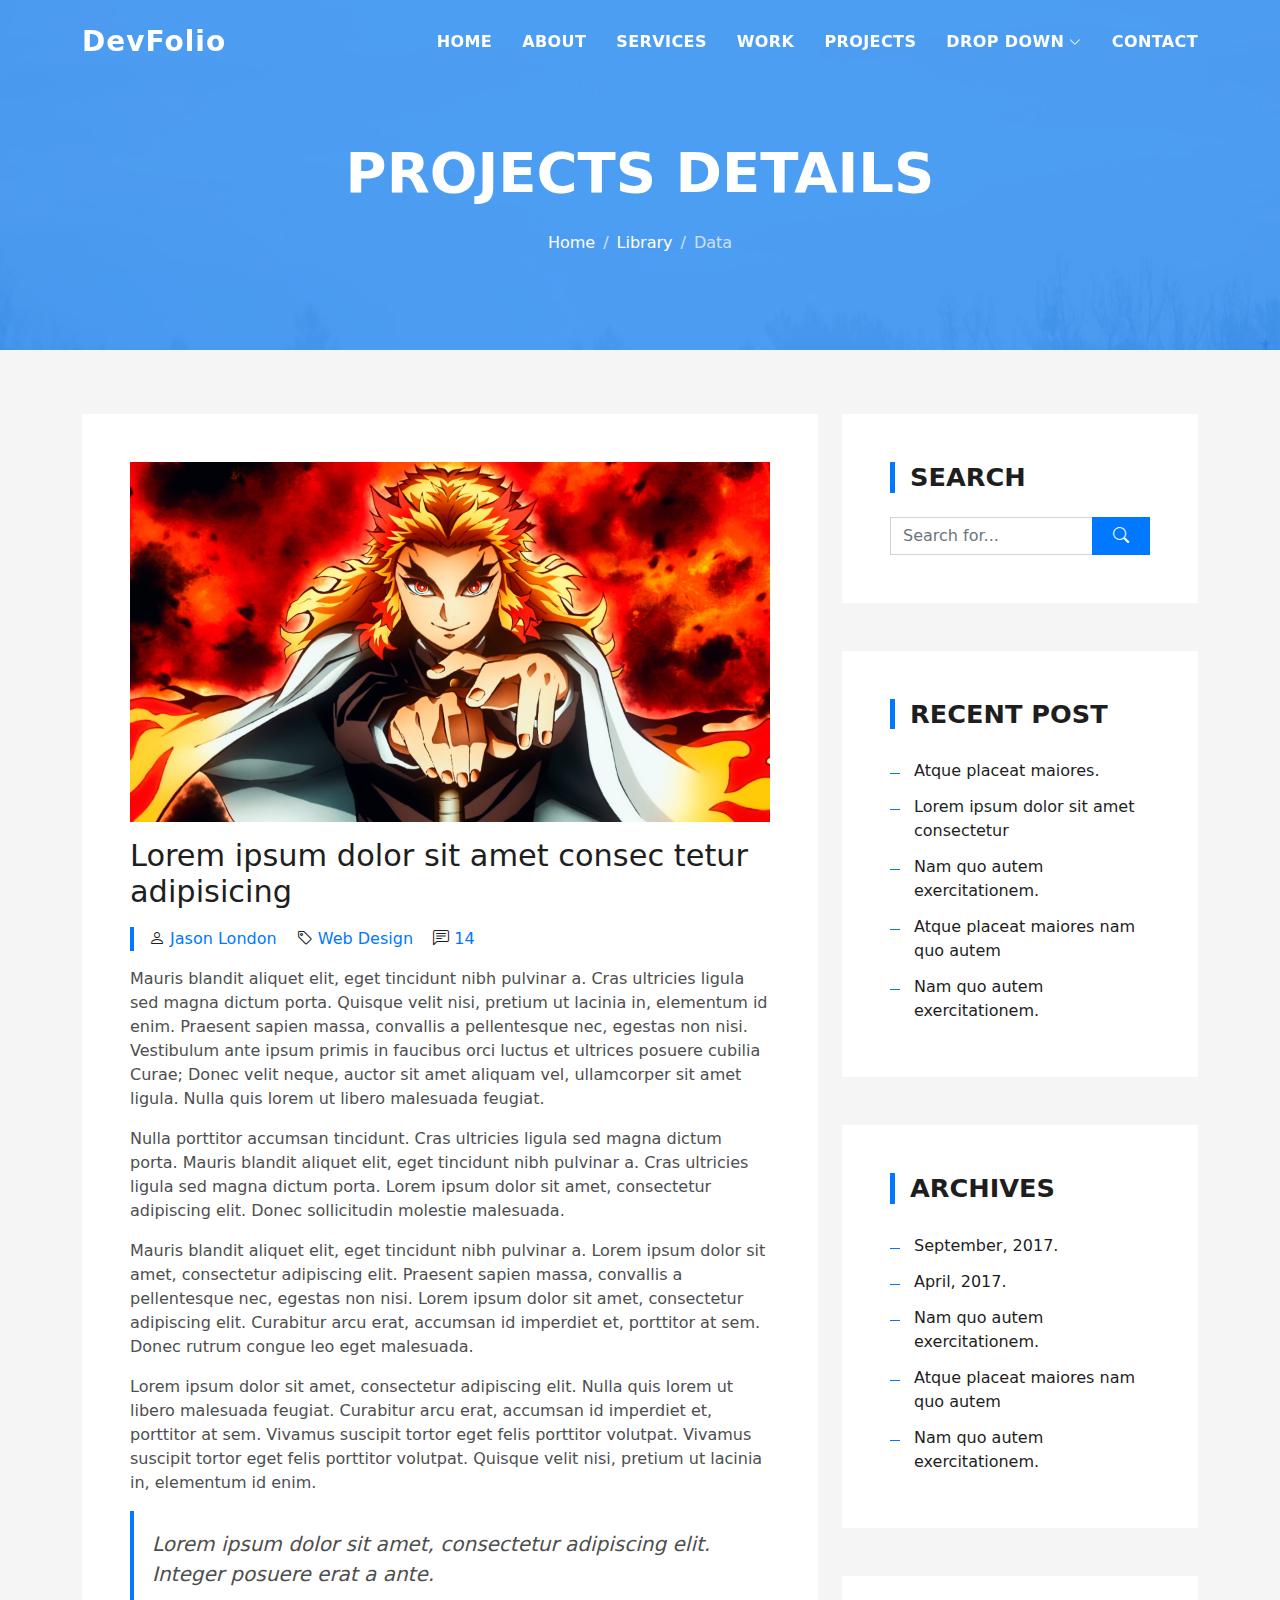
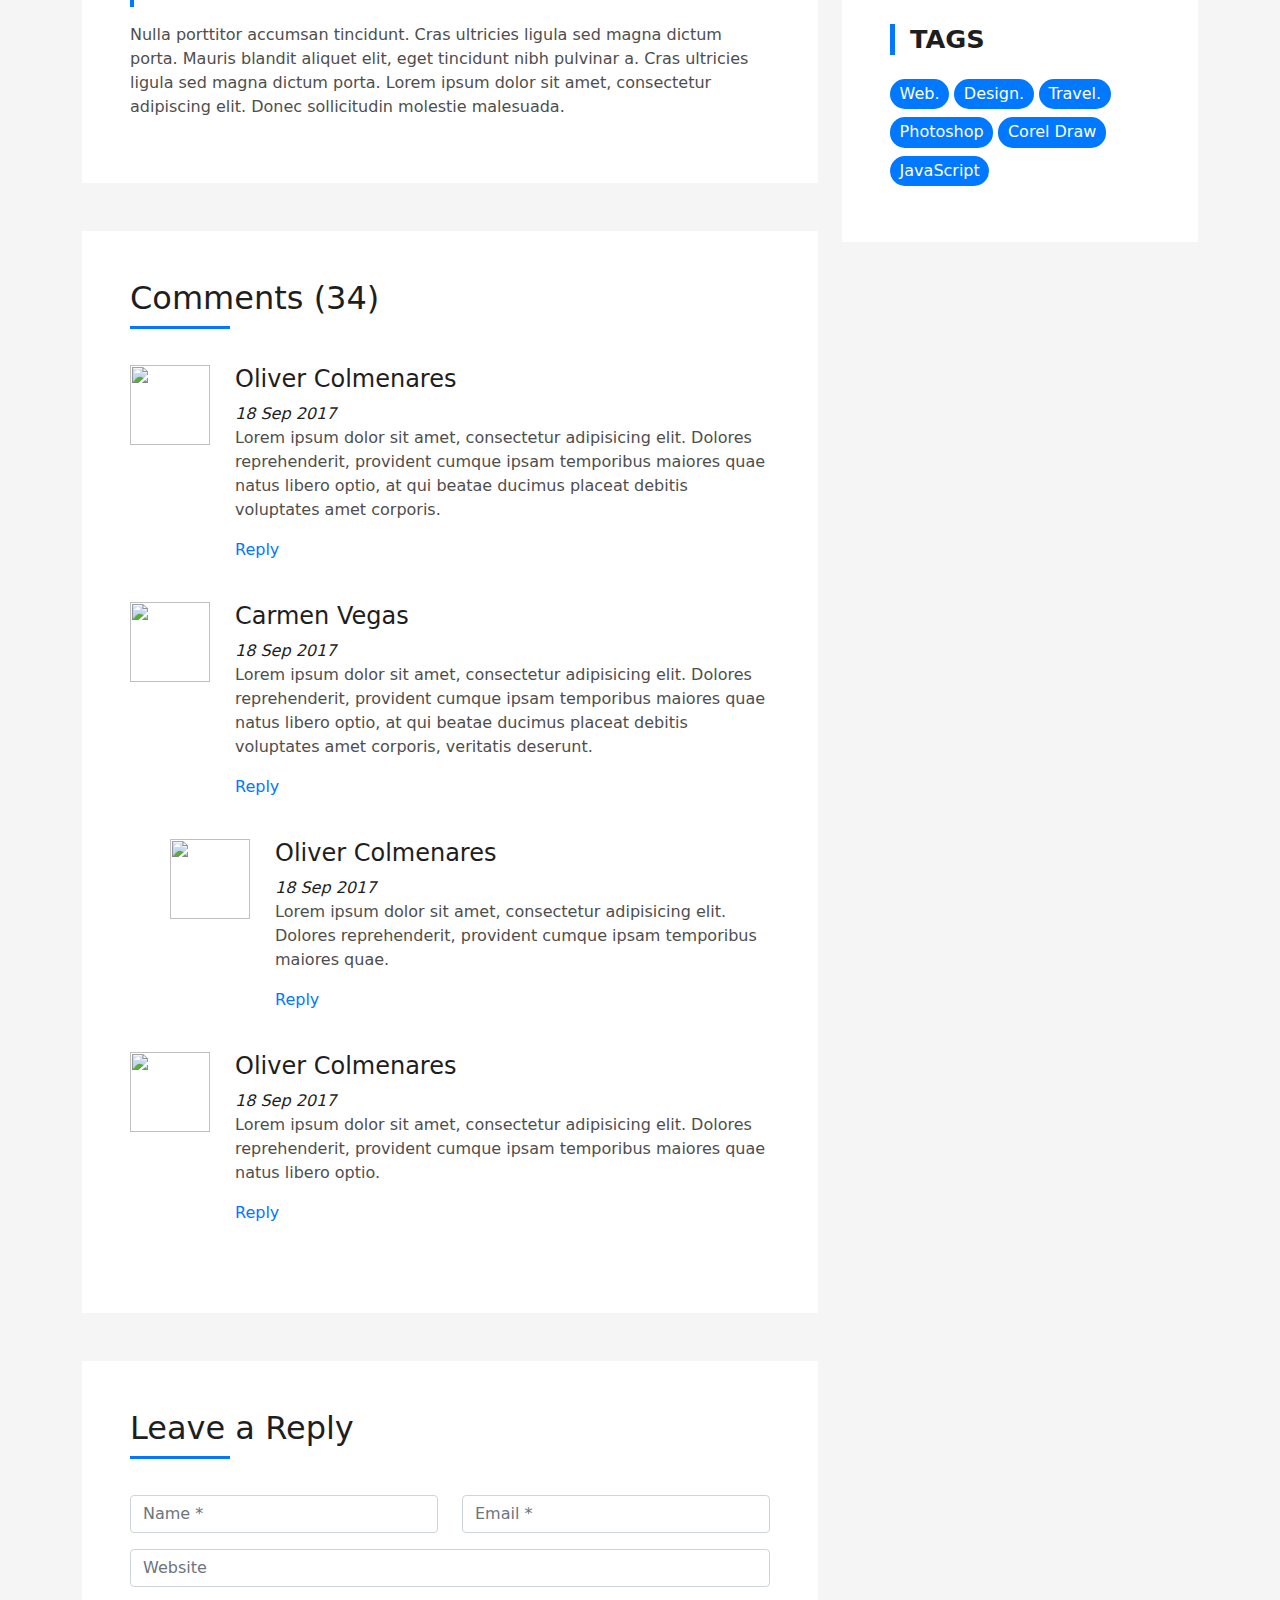
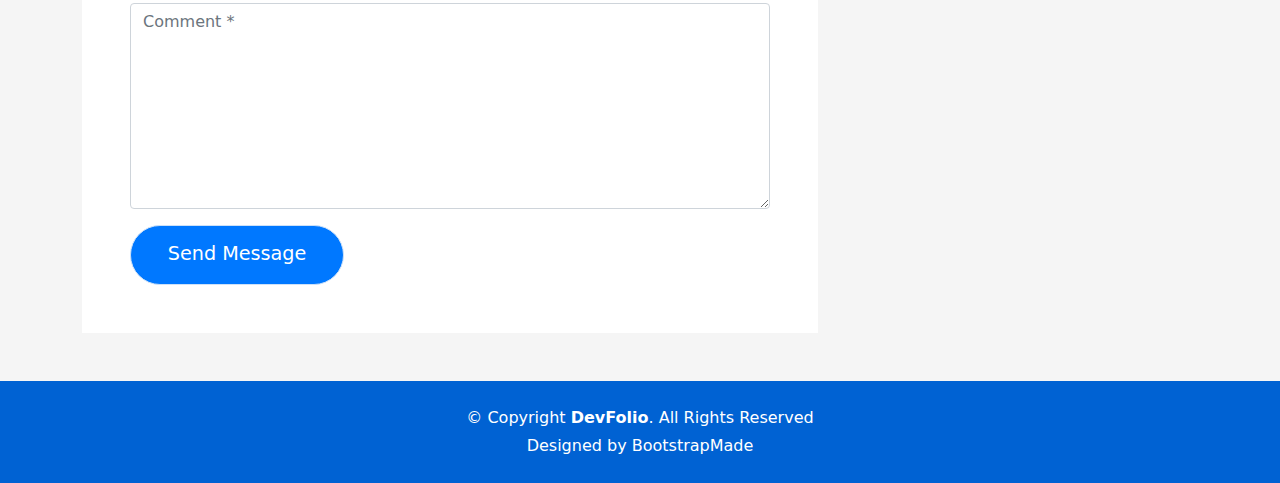
==== blog-single.html @ 554c80d3 "first commit" ====
<!DOCTYPE html>
<html lang="en">

<head>
  <meta charset="utf-8">
  <meta content="width=device-width, initial-scale=1.0" name="viewport">

  <title> Single Project</title>
  <meta content="project details" name="description">
  <meta content="" name="keywords">

  <!-- Favicons -->
  <link href="assets/img/favicon.png" rel="icon">
  <link href="assets/img/apple-touch-icon.png" rel="apple-touch-icon">

  <!-- Vendor CSS Files -->
  <link href="assets/vendor/bootstrap/css/bootstrap.min.css" rel="stylesheet">
  <link href="assets/vendor/bootstrap-icons/bootstrap-icons.css" rel="stylesheet">
  <link href="assets/vendor/glightbox/css/glightbox.min.css" rel="stylesheet">
  <link href="assets/vendor/swiper/swiper-bundle.min.css" rel="stylesheet">

  <!-- Template Main CSS File -->
  <link href="assets/css/style.css" rel="stylesheet">

  <!-- =======================================================
  * Template Name: DevFolio - v4.7.1
  * Template URL: https://bootstrapmade.com/devfolio-bootstrap-portfolio-html-template/
  * Author: BootstrapMade.com
  * License: https://bootstrapmade.com/license/
  ======================================================== -->
</head>

<body>

  <!-- ======= Header ======= -->
  <header id="header" class="fixed-top">
    <div class="container d-flex align-items-center justify-content-between">

      <h1 class="logo"><a href="index.html">DevFolio</a></h1>
      <!-- Uncomment below if you prefer to use an image logo -->
      <!-- <a href="index.html" class="logo"><img src="assets/img/logo.png" alt="" class="img-fluid"></a>-->

      <nav id="navbar" class="navbar">
        <ul>
          <li><a class="nav-link scrollto " href="#hero">Home</a></li>
          <li><a class="nav-link scrollto" href="#about">About</a></li>
          <li><a class="nav-link scrollto" href="#services">Services</a></li>
          <li><a class="nav-link scrollto " href="#work">Work</a></li>
          <li><a class="nav-link scrollto " href="#blog">Projects</a></li>
          <li class="dropdown"><a href="#"><span>Drop Down</span> <i class="bi bi-chevron-down"></i></a>
            <ul>
              <li><a href="#">Drop Down 1</a></li>
              <li class="dropdown"><a href="#"><span>Deep Drop Down</span> <i class="bi bi-chevron-right"></i></a>
                <ul>
                  <li><a href="#">Deep Drop Down 1</a></li>
                  <li><a href="#">Deep Drop Down 2</a></li>
                  <li><a href="#">Deep Drop Down 3</a></li>
                  <li><a href="#">Deep Drop Down 4</a></li>
                  <li><a href="#">Deep Drop Down 5</a></li>
                </ul>
              </li>
              <li><a href="#">Drop Down 2</a></li>
              <li><a href="#">Drop Down 3</a></li>
              <li><a href="#">Drop Down 4</a></li>
            </ul>
          </li>
          <li><a class="nav-link scrollto" href="#contact">Contact</a></li>
        </ul>
        <i class="bi bi-list mobile-nav-toggle"></i>
      </nav><!-- .navbar -->

    </div>
  </header><!-- End Header -->

  <div class="hero hero-single route bg-image" style="background-image: url(assets/img/overlay-bg.jpg)">
    <div class="overlay-mf"></div>
    <div class="hero-content display-table">
      <div class="table-cell">
        <div class="container">
          <h2 class="hero-title mb-4">Projects Details</h2>
          <ol class="breadcrumb d-flex justify-content-center">
            <li class="breadcrumb-item">
              <a href="#">Home</a>
            </li>
            <li class="breadcrumb-item">
              <a href="#">Library</a>
            </li>
            <li class="breadcrumb-item active">Data</li>
          </ol>
        </div>
      </div>
    </div>
  </div>

  <main id="main">

    <!-- ======= Blog Single Section ======= -->
    <section class="blog-wrapper sect-pt4" id="blog">
      <div class="container">
        <div class="row">
          <div class="col-md-8">
            <div class="post-box">
              <div class="post-thumb">
                <img src="assets/img/post-1.jpg" class="img-fluid" alt="">
              </div>
              <div class="post-meta">
                <h1 class="article-title">Lorem ipsum dolor sit amet consec tetur adipisicing</h1>
                <ul>
                  <li>
                    <span class="bi bi-person"></span>
                    <a href="#">Jason London</a>
                  </li>
                  <li>
                    <span class="bi bi-tag"></span>
                    <a href="#">Web Design</a>
                  </li>
                  <li>
                    <span class="bi bi-chat-left-text"></span>
                    <a href="#">14</a>
                  </li>
                </ul>
              </div>
              <div class="article-content">
                <p>
                  Mauris blandit aliquet elit, eget tincidunt nibh pulvinar a. Cras ultricies ligula sed magna dictum
                  porta. Quisque velit
                  nisi, pretium ut lacinia in, elementum id enim. Praesent sapien massa, convallis a pellentesque
                  nec, egestas non nisi. Vestibulum ante ipsum primis in faucibus orci luctus et ultrices posuere
                  cubilia Curae; Donec velit neque, auctor sit amet aliquam vel, ullamcorper sit amet ligula.
                  Nulla quis lorem ut libero malesuada feugiat.
                </p>
                <p>
                  Nulla porttitor accumsan tincidunt. Cras ultricies ligula sed magna dictum porta. Mauris blandit
                  aliquet elit, eget tincidunt
                  nibh pulvinar a. Cras ultricies ligula sed magna dictum porta. Lorem ipsum dolor sit amet,
                  consectetur adipiscing elit. Donec sollicitudin molestie malesuada.
                </p>
                <p>
                  Mauris blandit aliquet elit, eget tincidunt nibh pulvinar a. Lorem ipsum dolor sit amet, consectetur
                  adipiscing elit. Praesent
                  sapien massa, convallis a pellentesque nec, egestas non nisi. Lorem ipsum dolor sit amet,
                  consectetur adipiscing elit. Curabitur arcu erat, accumsan id imperdiet et, porttitor at
                  sem. Donec rutrum congue leo eget malesuada.
                </p>
                <p>
                  Lorem ipsum dolor sit amet, consectetur adipiscing elit. Nulla quis lorem ut libero malesuada feugiat.
                  Curabitur arcu erat,
                  accumsan id imperdiet et, porttitor at sem. Vivamus suscipit tortor eget felis porttitor
                  volutpat. Vivamus suscipit tortor eget felis porttitor volutpat. Quisque velit nisi, pretium
                  ut lacinia in, elementum id enim.
                </p>
                <blockquote class="blockquote">
                  <p class="mb-0">Lorem ipsum dolor sit amet, consectetur adipiscing elit. Integer posuere erat a ante.</p>
                </blockquote>
                <p>
                  Nulla porttitor accumsan tincidunt. Cras ultricies ligula sed magna dictum porta. Mauris blandit
                  aliquet elit, eget tincidunt
                  nibh pulvinar a. Cras ultricies ligula sed magna dictum porta. Lorem ipsum dolor sit amet,
                  consectetur adipiscing elit. Donec sollicitudin molestie malesuada.
                </p>
              </div>
            </div>
            <div class="box-comments">
              <div class="title-box-2">
                <h4 class="title-comments title-left">Comments (34)</h4>
              </div>
              <ul class="list-comments">
                <li>
                  <div class="comment-avatar">
                    <img src="assets/img/testimonial-2.jpg" alt="">
                  </div>
                  <div class="comment-details">
                    <h4 class="comment-author">Oliver Colmenares</h4>
                    <span>18 Sep 2017</span>
                    <p>
                      Lorem ipsum dolor sit amet, consectetur adipisicing elit. Dolores reprehenderit, provident cumque
                      ipsam temporibus maiores
                      quae natus libero optio, at qui beatae ducimus placeat debitis voluptates amet corporis.
                    </p>
                    <a href="3">Reply</a>
                  </div>
                </li>
                <li>
                  <div class="comment-avatar">
                    <img src="assets/img/testimonial-4.jpg" alt="">
                  </div>
                  <div class="comment-details">
                    <h4 class="comment-author">Carmen Vegas</h4>
                    <span>18 Sep 2017</span>
                    <p>
                      Lorem ipsum dolor sit amet, consectetur adipisicing elit. Dolores reprehenderit, provident cumque
                      ipsam temporibus maiores
                      quae natus libero optio, at qui beatae ducimus placeat debitis voluptates amet corporis,
                      veritatis deserunt.
                    </p>
                    <a href="3">Reply</a>
                  </div>
                </li>
                <li class="comment-children">
                  <div class="comment-avatar">
                    <img src="assets/img/testimonial-2.jpg" alt="">
                  </div>
                  <div class="comment-details">
                    <h4 class="comment-author">Oliver Colmenares</h4>
                    <span>18 Sep 2017</span>
                    <p>
                      Lorem ipsum dolor sit amet, consectetur adipisicing elit. Dolores reprehenderit, provident cumque
                      ipsam temporibus maiores
                      quae.
                    </p>
                    <a href="3">Reply</a>
                  </div>
                </li>
                <li>
                  <div class="comment-avatar">
                    <img src="assets/img/testimonial-2.jpg" alt="">
                  </div>
                  <div class="comment-details">
                    <h4 class="comment-author">Oliver Colmenares</h4>
                    <span>18 Sep 2017</span>
                    <p>
                      Lorem ipsum dolor sit amet, consectetur adipisicing elit. Dolores reprehenderit, provident cumque
                      ipsam temporibus maiores
                      quae natus libero optio.
                    </p>
                    <a href="3">Reply</a>
                  </div>
                </li>
              </ul>
            </div>
            <div class="form-comments">
              <div class="title-box-2">
                <h3 class="title-left">
                  Leave a Reply
                </h3>
              </div>
              <form class="form-mf">
                <div class="row">
                  <div class="col-md-6 mb-3">
                    <div class="form-group">
                      <input type="text" class="form-control input-mf" id="inputName" placeholder="Name *" required>
                    </div>
                  </div>
                  <div class="col-md-6 mb-3">
                    <div class="form-group">
                      <input type="email" class="form-control input-mf" id="inputEmail1" placeholder="Email *" required>
                    </div>
                  </div>
                  <div class="col-md-12 mb-3">
                    <div class="form-group">
                      <input type="url" class="form-control input-mf" id="inputUrl" placeholder="Website">
                    </div>
                  </div>
                  <div class="col-md-12 mb-3">
                    <div class="form-group">
                      <textarea id="textMessage" class="form-control input-mf" placeholder="Comment *" name="message" cols="45" rows="8" required></textarea>
                    </div>
                  </div>
                  <div class="col-md-12">
                    <button type="submit" class="button button-a button-big button-rouded">Send Message</button>
                  </div>
                </div>
              </form>
            </div>
          </div>
          <div class="col-md-4">
            <div class="widget-sidebar sidebar-search">
              <h5 class="sidebar-title">Search</h5>
              <div class="sidebar-content">
                <form>
                  <div class="input-group">
                    <input type="text" class="form-control" placeholder="Search for..." aria-label="Search for...">
                    <span class="input-group-btn">
                      <button class="btn btn-secondary btn-search" type="button">
                        <span class="bi bi-search"></span>
                      </button>
                    </span>
                  </div>
                </form>
              </div>
            </div>
            <div class="widget-sidebar">
              <h5 class="sidebar-title">Recent Post</h5>
              <div class="sidebar-content">
                <ul class="list-sidebar">
                  <li>
                    <a href="#">Atque placeat maiores.</a>
                  </li>
                  <li>
                    <a href="#">Lorem ipsum dolor sit amet consectetur</a>
                  </li>
                  <li>
                    <a href="#">Nam quo autem exercitationem.</a>
                  </li>
                  <li>
                    <a href="#">Atque placeat maiores nam quo autem</a>
                  </li>
                  <li>
                    <a href="#">Nam quo autem exercitationem.</a>
                  </li>
                </ul>
              </div>
            </div>
            <div class="widget-sidebar">
              <h5 class="sidebar-title">Archives</h5>
              <div class="sidebar-content">
                <ul class="list-sidebar">
                  <li>
                    <a href="#">September, 2017.</a>
                  </li>
                  <li>
                    <a href="#">April, 2017.</a>
                  </li>
                  <li>
                    <a href="#">Nam quo autem exercitationem.</a>
                  </li>
                  <li>
                    <a href="#">Atque placeat maiores nam quo autem</a>
                  </li>
                  <li>
                    <a href="#">Nam quo autem exercitationem.</a>
                  </li>
                </ul>
              </div>
            </div>
            <div class="widget-sidebar widget-tags">
              <h5 class="sidebar-title">Tags</h5>
              <div class="sidebar-content">
                <ul>
                  <li>
                    <a href="#">Web.</a>
                  </li>
                  <li>
                    <a href="#">Design.</a>
                  </li>
                  <li>
                    <a href="#">Travel.</a>
                  </li>
                  <li>
                    <a href="#">Photoshop</a>
                  </li>
                  <li>
                    <a href="#">Corel Draw</a>
                  </li>
                  <li>
                    <a href="#">JavaScript</a>
                  </li>
                </ul>
              </div>
            </div>
          </div>
        </div>
      </div>
    </section><!-- End Blog Single Section -->

  </main><!-- End #main -->

  <!-- ======= Footer ======= -->
  <footer>
    <div class="container">
      <div class="row">
        <div class="col-sm-12">
          <div class="copyright-box">
            <p class="copyright">&copy; Copyright <strong>DevFolio</strong>. All Rights Reserved</p>
            <div class="credits">
              <!--
              All the links in the footer should remain intact.
              You can delete the links only if you purchased the pro version.
              Licensing information: https://bootstrapmade.com/license/
              Purchase the pro version with working PHP/AJAX contact form: https://bootstrapmade.com/buy/?theme=DevFolio
            -->
              Designed by <a href="https://bootstrapmade.com/">BootstrapMade</a>
            </div>
          </div>
        </div>
      </div>
    </div>
  </footer><!-- End  Footer -->

  <div id="preloader"></div>
  <a href="#" class="back-to-top d-flex align-items-center justify-content-center"><i class="bi bi-arrow-up-short"></i></a>

  <!-- Vendor JS Files -->
  <script src="assets/vendor/purecounter/purecounter.js"></script>
  <script src="assets/vendor/bootstrap/js/bootstrap.bundle.min.js"></script>
  <script src="assets/vendor/glightbox/js/glightbox.min.js"></script>
  <script src="assets/vendor/swiper/swiper-bundle.min.js"></script>
  <script src="assets/vendor/typed.js/typed.min.js"></script>
  <script src="assets/vendor/php-email-form/validate.js"></script>

  <!-- Template Main JS File -->
  <script src="assets/js/main.js"></script>

</body>

</html>
---- assets/css/style.css ----
/**
* Template Name: DevFolio - v4.7.1
* Template URL: https://bootstrapmade.com/devfolio-bootstrap-portfolio-html-template/
* Author: BootstrapMade.com
* License: https://bootstrapmade.com/license/
*/

/*--------------------------------------------------------------
# General
--------------------------------------------------------------*/
body {
  background-color: #f5f5f5;
  color: #4e4e4e;
}

h1,
h2,
h3,
h4,
h5,
h6 {
  color: #1e1e1e;
}

a {
  color: #1e1e1e;
  text-decoration: none;
  transition: all 0.5s ease-in-out;
}
a:hover {
  color: #0078ff;
  text-decoration: none;
  transition: all 0.5s ease-in-out;
}

.p-r {
  position: relative;
}

.color-a {
  text-decoration: none;
  color: #0078ff;
}

.color-d {
  color: #f5f5f5;
}

.color-text-a {
  text-decoration: none;
  color: #4e4e4e;
}

.box-shadow, .card-blog, .work-box, .service-box, .paralax-mf {
  box-shadow: 0 13px 8px -10px rgba(0, 0, 0, 0.1);
}

.box-shadow-a, .button:hover {
  text-decoration: none;
  box-shadow: 0 0 0 4px #cde1f8;
}

.display-5 {
  font-size: 2.5rem;
  font-weight: 300;
  line-height: 1.1;
}

.display-6 {
  font-size: 2rem;
  font-weight: 300;
  line-height: 1.1;
}

.avatar {
  width: 32px;
  height: 32px;
  margin-right: 4px;
  overflow: hidden;
}

.bg-image {
  background-repeat: no-repeat;
  background-attachment: fixed;
  background-size: cover;
  background-position: center center;
}
@media (max-width: 1024px) {
  .bg-image {
    background-attachment: scroll;
  }
}

.overlay-mf {
  background-color: #0078ff;
}

.overlay-mf {
  position: absolute;
  top: 0;
  left: 0px;
  padding: 0;
  height: 100%;
  width: 100%;
  opacity: 0.7;
}

.paralax-mf {
  position: relative;
  padding: 8rem 0;
}

.display-table {
  width: 100%;
  height: 100%;
  display: table;
}

.table-cell {
  display: table-cell;
  vertical-align: middle;
}

/*--/ Sections /--*/
.sect-4 {
  padding: 4rem 0;
}

.sect-pt4 {
  padding-top: 4rem;
}

.sect-mt4 {
  margin-top: 4rem;
}

/*--/ Title s /--*/
.title-s {
  font-weight: 600;
  color: #1e1e1e;
  font-size: 1.1rem;
}

/*--/ Title A /--*/
.title-box {
  margin-bottom: 4rem;
}

.title-a {
  text-decoration: none;
  font-size: 3rem;
  font-weight: bold;
  text-transform: uppercase;
}

.subtitle-a {
  text-decoration: none;
  color: #4e4e4e;
}

.line-mf {
  width: 40px;
  height: 5px;
  background-color: #0078ff;
  margin: 0 auto;
}

/*--/ Title Left /--*/
.title-box-2 {
  margin-bottom: 3rem;
}

.title-left {
  font-size: 2rem;
  position: relative;
}
.title-left:before {
  content: "";
  position: absolute;
  height: 3px;
  background-color: #0078ff;
  width: 100px;
  bottom: -12px;
}

/*------/ Box /------*/
.box-pl2 {
  padding-left: 2rem;
}

.box-shadow-full {
  padding: 3rem 1.25rem;
  position: relative;
  background-color: #fff;
  margin-bottom: 3rem;
  z-index: 2;
  box-shadow: 0 1px 1px 0 rgba(0, 0, 0, 0.06), 0 2px 5px 0 rgba(0, 0, 0, 0.2);
}
@media (min-width: 768px) {
  .box-shadow-full {
    padding: 3rem;
  }
}

/*------/ Socials /------*/
.socials {
  padding: 1.5rem 0;
}
.socials ul li {
  display: inline-block;
}
.socials .ico-circle {
  height: 40px;
  width: 40px;
  font-size: 1.2rem;
  border-radius: 50%;
  line-height: 1.6;
  margin: 0 15px 0 0;
  box-shadow: 0 0 0 3px #0078ff;
  transition: all 500ms ease;
}
.socials .ico-circle:hover {
  background-color: #0078ff;
  color: #fff;
  box-shadow: 0 0 0 3px #cde1f8;
  transition: all 500ms ease;
}

/*------/ Ul resect /------*/
.ul-resect, .widget-tags ul, .widget-sidebar .list-sidebar, .box-comments .list-comments, .blog-wrapper .post-meta ul, .list-ico, .socials ul {
  list-style: none;
  padding-left: 0;
  margin-bottom: 0;
}

.list-ico {
  line-height: 2;
}
.list-ico span {
  color: #0078ff;
  margin-right: 10px;
}

/*------/ Ico Circle /------*/
.ico-circle {
  height: 100px;
  width: 100px;
  font-size: 2rem;
  border-radius: 50%;
  line-height: 1.55;
  margin: 0 auto;
  text-align: center;
  box-shadow: 0 0 0 10px #0078ff;
  display: block;
}

/*------/ Owl Carousel /------*/
.owl-theme .owl-dots {
  text-align: center;
  margin-top: 18px;
}
.owl-theme .owl-dots .owl-dot {
  display: inline-block;
}
.owl-theme .owl-dots .owl-dot span {
  width: 18px;
  height: 7px;
  margin: 5px 5px;
  background: #cde1f8;
  border: 0px solid #cde1f8;
  display: block;
  transition: all 0.6s ease-in-out;
  cursor: pointer;
}
.owl-theme .owl-dots .owl-dot:hover span {
  background-color: #cde1f8;
}
.owl-theme .owl-dots .owl-dot.active span {
  background-color: #1B1B1B;
  width: 25px;
}

/*--/ Scrolltop s /--*/
.scrolltop-mf {
  position: relative;
  display: none;
}
.scrolltop-mf span {
  z-index: 999;
  position: fixed;
  width: 42px;
  height: 42px;
  background-color: #0078ff;
  opacity: 0.7;
  font-size: 1.6rem;
  line-height: 1.5;
  text-align: center;
  color: #fff;
  top: auto;
  left: auto;
  right: 30px;
  bottom: 50px;
  cursor: pointer;
  border-radius: 50%;
}

/*--------------------------------------------------------------
# Back to top button
--------------------------------------------------------------*/
.back-to-top {
  position: fixed;
  visibility: hidden;
  opacity: 0;
  right: 15px;
  bottom: 15px;
  z-index: 996;
  background: #0078ff;
  width: 40px;
  height: 40px;
  border-radius: 50px;
  transition: all 0.4s;
}
.back-to-top i {
  font-size: 28px;
  color: #fff;
  line-height: 0;
}
.back-to-top:hover {
  background: #298eff;
  color: #fff;
}
.back-to-top.active {
  visibility: visible;
  opacity: 1;
}

/*------/ Prelaoder /------*/
#preloader {
  position: fixed;
  top: 0;
  left: 0;
  right: 0;
  bottom: 0;
  z-index: 9999;
  overflow: hidden;
  background: #fff;
}

#preloader:before {
  content: "";
  position: fixed;
  top: calc(50% - 30px);
  left: calc(50% - 30px);
  border: 6px solid #f2f2f2;
  border-top: 6px solid #0078ff;
  border-radius: 50%;
  width: 60px;
  height: 60px;
  -webkit-animation: animate-preloader 1s linear infinite;
  animation: animate-preloader 1s linear infinite;
}

@-webkit-keyframes animate-preloader {
  0% {
    transform: rotate(0deg);
  }
  100% {
    transform: rotate(360deg);
  }
}

@keyframes animate-preloader {
  0% {
    transform: rotate(0deg);
  }
  100% {
    transform: rotate(360deg);
  }
}
/*------/ Button /------*/
.button {
  display: inline-block;
  padding: 0.3rem 0.6rem;
  text-align: center;
  vertical-align: middle;
  -webkit-user-select: none;
  -moz-user-select: none;
  user-select: none;
  font-size: 1rem;
  border-radius: 0.3rem;
  border: 1px solid transparent;
  transition: all 500ms ease;
  cursor: pointer;
}
.button:focus {
  outline: 0;
}
.button:hover {
  background-color: #0062d3;
  color: #fff;
  transition: all 500ms ease;
}

.button-a {
  text-decoration: none;
  background-color: #0078ff;
  color: #fff;
  border-color: #cde1f8;
}

.button-big {
  padding: 0.9rem 2.3rem;
  font-size: 1.2rem;
}

.button-rouded {
  border-radius: 5rem;
}

.btn-lg {
  padding: 0.5rem 1rem;
  font-size: 1.25rem;
  line-height: 1.5;
  border-radius: 0.3rem;
}

/*--------------------------------------------------------------
# Header
--------------------------------------------------------------*/
#header {
  transition: all 0.5s;
  z-index: 997;
  padding: 20px 0;
}
#header .logo {
  font-size: 28px;
  margin: 0;
  padding: 0;
  font-weight: 600;
  letter-spacing: 1px;
}
#header .logo a {
  color: #fff;
}
#header .logo img {
  max-height: 40px;
}
#header.header-scrolled {
  background: rgba(0, 0, 0, 0.9);
  padding: 12px 0;
}

/*--------------------------------------------------------------
# Navigation Menu
--------------------------------------------------------------*/
/**
* Desktop Navigation 
*/
.navbar {
  padding: 0;
}
.navbar ul {
  margin: 0;
  padding: 0;
  display: flex;
  list-style: none;
  align-items: center;
}
.navbar li {
  position: relative;
}
.navbar > ul > li {
  white-space: nowrap;
  padding: 10px 0 10px 30px;
}
.navbar a, .navbar a:focus {
  display: flex;
  align-items: center;
  justify-content: space-between;
  color: #fff;
  font-size: 16px;
  font-weight: 600;
  padding: 0;
  white-space: nowrap;
  transition: 0.3s;
  letter-spacing: 0.4px;
  position: relative;
  text-transform: uppercase;
}
.navbar a i, .navbar a:focus i {
  font-size: 12px;
  line-height: 0;
  margin-left: 5px;
}
.navbar > ul > li > a:before {
  content: "";
  position: absolute;
  width: 100%;
  height: 2px;
  bottom: -6px;
  left: 0;
  width: 0;
  background-color: #fff;
  visibility: hidden;
  transition: all 0.3s ease-in-out 0s;
}
.navbar a:hover:before, .navbar li:hover > a:before, .navbar .active:before {
  visibility: visible;
  width: 80%;
}
.navbar a:hover, .navbar .active, .navbar .active:focus, .navbar li:hover > a {
  color: #fff;
}
.navbar .dropdown ul {
  display: block;
  position: absolute;
  left: 30px;
  top: calc(100% + 30px);
  margin: 0;
  padding: 10px 0;
  z-index: 99;
  opacity: 0;
  visibility: hidden;
  background: #fff;
  box-shadow: 0px 0px 30px rgba(127, 137, 161, 0.25);
  transition: 0.3s;
}
.navbar .dropdown ul li {
  min-width: 200px;
}
.navbar .dropdown ul a {
  padding: 10px 20px;
  font-size: 14px;
  text-transform: none;
  color: #4e4e4e;
}
.navbar .dropdown ul a i {
  font-size: 12px;
}
.navbar .dropdown ul a:hover, .navbar .dropdown ul .active:hover, .navbar .dropdown ul li:hover > a {
  color: #0078ff;
}
.navbar .dropdown:hover > ul {
  opacity: 1;
  top: 100%;
  visibility: visible;
}
.navbar .dropdown .dropdown ul {
  top: 0;
  left: calc(100% - 30px);
  visibility: hidden;
}
.navbar .dropdown .dropdown:hover > ul {
  opacity: 1;
  top: 0;
  left: 100%;
  visibility: visible;
}
@media (max-width: 1366px) {
  .navbar .dropdown .dropdown ul {
    left: -90%;
  }
  .navbar .dropdown .dropdown:hover > ul {
    left: -100%;
  }
}

/**
* Mobile Navigation 
*/
.mobile-nav-toggle {
  color: #fff;
  font-size: 28px;
  cursor: pointer;
  display: none;
  line-height: 0;
  transition: 0.5s;
}

@media (max-width: 991px) {
  .mobile-nav-toggle {
    display: block;
  }

  .navbar ul {
    display: none;
  }
}
.navbar-mobile {
  position: fixed;
  overflow: hidden;
  top: 0;
  right: 0;
  left: 0;
  bottom: 0;
  background: rgba(78, 78, 78, 0.9);
  transition: 0.3s;
  z-index: 999;
}
.navbar-mobile .mobile-nav-toggle {
  position: absolute;
  top: 15px;
  right: 15px;
}
.navbar-mobile ul {
  display: block;
  position: absolute;
  top: 55px;
  right: 15px;
  bottom: 15px;
  left: 15px;
  padding: 10px 0;
  background-color: #fff;
  overflow-y: auto;
  transition: 0.3s;
}
.navbar-mobile > ul > li {
  padding: 0;
}
.navbar-mobile a:hover:before, .navbar-mobile li:hover > a:before, .navbar-mobile .active:before {
  visibility: hidden;
}
.navbar-mobile a, .navbar-mobile a:focus {
  padding: 10px 20px;
  font-size: 15px;
  color: #4e4e4e;
}
.navbar-mobile a:hover, .navbar-mobile .active, .navbar-mobile li:hover > a {
  color: #0078ff;
}
.navbar-mobile .getstarted, .navbar-mobile .getstarted:focus {
  margin: 15px;
}
.navbar-mobile .dropdown ul {
  position: static;
  display: none;
  margin: 10px 20px;
  padding: 10px 0;
  z-index: 99;
  opacity: 1;
  visibility: visible;
  background: #fff;
  box-shadow: 0px 0px 30px rgba(127, 137, 161, 0.25);
}
.navbar-mobile .dropdown ul li {
  min-width: 200px;
}
.navbar-mobile .dropdown ul a {
  padding: 10px 20px;
}
.navbar-mobile .dropdown ul a i {
  font-size: 12px;
}
.navbar-mobile .dropdown ul a:hover, .navbar-mobile .dropdown ul .active:hover, .navbar-mobile .dropdown ul li:hover > a {
  color: #0078ff;
}
.navbar-mobile .dropdown > .dropdown-active {
  display: block;
}

/*--------------------------------------------------------------
# Hero Section
--------------------------------------------------------------*/
.hero {
  height: 100vh;
  position: relative;
  color: #fff;
}
.hero .hero-content {
  text-align: center;
  position: absolute;
}
.hero .overlay-itro {
  background-color: rgba(0, 0, 0, 0.6);
  position: absolute;
  top: 0;
  left: 0px;
  padding: 0;
  height: 100%;
  width: 100%;
  opacity: 0.9;
}
.hero .hero-title {
  color: #fff;
  font-weight: 600;
  font-size: 3rem;
}
@media (min-width: 768px) {
  .hero .hero-title {
    font-size: 4.5rem;
  }
}
.hero .hero-subtitle {
  font-size: 1.5rem;
  font-weight: 600;
}
@media (min-width: 768px) {
  .hero .hero-subtitle {
    font-size: 2.5rem;
  }
}
.hero .text-slider-items {
  display: none;
}

.hero-single {
  height: 350px;
}
.hero-single .hero-content {
  margin-top: 30px;
}
.hero-single .hero-title {
  text-transform: uppercase;
  font-size: 3rem;
}
@media (min-width: 768px) {
  .hero-single .hero-title {
    font-size: 3.5rem;
  }
}
.hero-single .breadcrumb {
  background-color: transparent;
  color: #0078ff;
}
.hero-single .breadcrumb .breadcrumb-item:before {
  color: #cde1f8;
}
.hero-single .breadcrumb .breadcrumb-item.active {
  color: #cde1f8;
}
.hero-single .breadcrumb a {
  color: #fff;
}

/*--------------------------------------------------------------
# About
--------------------------------------------------------------*/
.about-mf .box-shadow-full {
  padding-top: 4rem;
  padding-bottom: 4rem;
}
.about-mf .about-img {
  margin-bottom: 2rem;
}
.about-mf .about-img img {
  margin-left: 10px;
}
@media (min-width: 767px) {
  .about-mf .box-pl2 {
    margin-top: 3rem;
    padding-left: 0rem;
  }
}

.skill-mf span {
  color: #4e4e4e;
}
.skill-mf .progress {
  background-color: #cde1f8;
  margin: 0.5rem 0 1.2rem 0;
  border-radius: 0;
  height: 0.7rem;
}
.skill-mf .progress .progress-bar {
  height: 0.7rem;
  background-color: #0078ff;
}

/*--------------------------------------------------------------
# Services
--------------------------------------------------------------*/
.service-box {
  background-color: #fff;
  padding: 2.5rem 1.3rem;
  border-radius: 1rem;
  margin-bottom: 3rem;
  text-align: center;
}
.service-box:hover .ico-circle {
  transition: all 500ms ease;
  color: #fff;
  background-color: #0078ff;
  box-shadow: 0 0 0 10px #cde1f8;
}
.service-box .service-ico {
  margin-bottom: 1rem;
  color: #1e1e1e;
}
.service-box .ico-circle {
  transition: all 500ms ease;
  display: inline-flex;
  align-items: center;
  justify-content: center;
}
.service-box .ico-circle i {
  line-height: 0;
  font-size: 40px;
}
.service-box .s-title {
  font-size: 1.4rem;
  text-transform: uppercase;
  text-align: center;
  padding: 0.4rem 0;
}
.service-box .s-description {
  color: #4e4e4e;
}

/*--------------------------------------------------------------
# Counter
--------------------------------------------------------------*/
.counter-box {
  color: #fff;
  text-align: center;
}
@media (min-width: 577px) {
  .counter-box {
    margin-bottom: 1.8rem;
  }
}

.counter-ico {
  margin-bottom: 1rem;
}
.counter-ico .ico-circle {
  height: 60px;
  width: 60px;
  line-height: 1.5;
  box-shadow: 0 0 0 10px #cde1f8;
}

.counter-num .counter {
  font-size: 2rem;
  margin-bottom: 0;
}

/*--------------------------------------------------------------
# Portfolio
--------------------------------------------------------------*/
.work-box {
  margin-bottom: 3rem;
  -webkit-backface-visibility: hidden;
  backface-visibility: hidden;
  background-color: #fff;
}
.work-box:hover img {
  transform: scale(1.3);
}

.work-img {
  display: block;
  overflow: hidden;
}
.work-img img {
  transition: all 1s;
}

.work-content {
  padding: 2rem 3% 1rem 4%;
}
.work-content .w-more {
  color: #4e4e4e;
  font-size: 0.8rem;
}
.work-content .w-more .w-ctegory {
  color: #0078ff;
}
.work-content .w-like {
  font-size: 2.5rem;
  color: #0078ff;
  float: right;
}
.work-content .w-like a {
  color: #0078ff;
}
.work-content .w-like .num-like {
  font-size: 0.7rem;
}

.w-title {
  font-size: 1.2rem;
}

/*--------------------------------------------------------------
# Portfolio Details
--------------------------------------------------------------*/
.portfolio-details {
  padding-top: 40px;
}
.portfolio-details .portfolio-details-slider img {
  width: 100%;
}
.portfolio-details .portfolio-details-slider .swiper-pagination {
  margin-top: 20px;
  position: relative;
}
.portfolio-details .portfolio-details-slider .swiper-pagination .swiper-pagination-bullet {
  width: 12px;
  height: 12px;
  background-color: #fff;
  opacity: 1;
  border: 1px solid #0078ff;
}
.portfolio-details .portfolio-details-slider .swiper-pagination .swiper-pagination-bullet-active {
  background-color: #0078ff;
}
.portfolio-details .portfolio-info {
  padding: 30px;
  box-shadow: 0px 0 30px rgba(78, 78, 78, 0.08);
}
.portfolio-details .portfolio-info h3 {
  font-size: 22px;
  font-weight: 700;
  margin-bottom: 20px;
  padding-bottom: 20px;
  border-bottom: 1px solid #eee;
}
.portfolio-details .portfolio-info ul {
  list-style: none;
  padding: 0;
  font-size: 15px;
}
.portfolio-details .portfolio-info ul li + li {
  margin-top: 10px;
}
.portfolio-details .portfolio-description {
  padding-top: 30px;
}
.portfolio-details .portfolio-description h2 {
  font-size: 26px;
  font-weight: 700;
  margin-bottom: 20px;
}
.portfolio-details .portfolio-description p {
  padding: 0;
}

/*--------------------------------------------------------------
# Testimonials
--------------------------------------------------------------*/
.testimonial-box {
  color: #fff;
  text-align: center;
}
.testimonial-box .author-test {
  margin-top: 1rem;
}
.testimonial-box .author-test img {
  margin: 0 auto;
}
.testimonial-box .author {
  color: #fff;
  text-transform: uppercase;
  font-weight: 600;
  margin: 1rem 0;
  display: block;
  font-size: 1.4rem;
}
.testimonial-box .comit {
  font-size: 2rem;
  color: #0078ff;
  background-color: #fff;
  width: 52px;
  height: 52px;
  display: block;
  margin: 0 auto;
  border-radius: 50%;
  line-height: 1.6;
}
@media (min-width: 768px) {
  .testimonial-box .description {
    padding: 0 5rem;
  }
}
@media (min-width: 992px) {
  .testimonial-box .description {
    padding: 0 8rem;
  }
}
@media (min-width: 1200px) {
  .testimonial-box .description {
    padding: 0 13rem;
  }
}

.swiper-pagination {
  margin-top: 20px;
  position: relative;
}
.swiper-pagination .swiper-pagination-bullet {
  width: 12px;
  height: 12px;
  background-color: rgba(255, 255, 255, 0.4);
  opacity: 1;
}
.swiper-pagination .swiper-pagination-bullet-active {
  background-color: #fff;
}

/*--------------------------------------------------------------
# Contact
--------------------------------------------------------------*/
.footer-paralax {
  padding: 4rem 0 0 0;
}

.contact-mf {
  margin-top: 4rem;
}
@media (min-width: 767px) {
  .contact-mf .box-pl2 {
    margin-top: 3rem;
    padding-left: 0rem;
  }
}

.php-email-form .error-message {
  display: none;
  color: #fff;
  background: #ed3c0d;
  text-align: center;
  padding: 15px;
  font-weight: 600;
}
.php-email-form .sent-message {
  display: none;
  color: #fff;
  background: #18d26e;
  text-align: center;
  padding: 15px;
  font-weight: 600;
}
.php-email-form .loading {
  display: none;
  background: #fff;
  text-align: center;
  padding: 15px;
}
.php-email-form .loading:before {
  content: "";
  display: inline-block;
  border-radius: 50%;
  width: 24px;
  height: 24px;
  margin: 0 10px -6px 0;
  border: 3px solid #18d26e;
  border-top-color: #eee;
  -webkit-animation: animate-loading 1s linear infinite;
  animation: animate-loading 1s linear infinite;
}
.php-email-form input, .php-email-form textarea {
  border-radius: 0;
  box-shadow: none;
  font-size: 14px;
}
.php-email-form input:focus, .php-email-form textarea:focus {
  border-color: #0078ff;
}
.php-email-form input {
  padding: 10px 15px;
}
.php-email-form textarea {
  padding: 12px 15px;
  margin-bottom: 0;
}
.php-email-form button[type=submit] {
  background: #0078ff;
  border: 0;
  padding: 10px 24px;
  color: #fff;
  transition: 0.4s;
}
.php-email-form button[type=submit]:hover {
  background: #3393ff;
}

@-webkit-keyframes animate-loading {
  0% {
    transform: rotate(0deg);
  }
  100% {
    transform: rotate(360deg);
  }
}

@keyframes animate-loading {
  0% {
    transform: rotate(0deg);
  }
  100% {
    transform: rotate(360deg);
  }
}
/*--------------------------------------------------------------
# Blog
--------------------------------------------------------------*/
@media (min-width: 767px) {
  .card-blog {
    margin-bottom: 3rem;
  }
}
.card-blog .card-body {
  position: relative;
}
.card-blog .card-category-box {
  position: absolute;
  text-align: center;
  top: -16px;
  left: 15px;
  right: 15px;
  line-height: 25px;
  overflow: hidden;
}
.card-blog .card-category {
  display: inline-block;
  color: #fff;
  padding: 0 15px 5px;
  overflow: hidden;
  background-color: #0078ff;
  border-radius: 4px;
}
.card-blog .card-category .category {
  color: #fff;
  display: inline-block;
  text-transform: uppercase;
  font-size: 0.7rem;
  letter-spacing: 0.1px;
  margin-bottom: 0;
}
.card-blog .card-title {
  font-size: 1.3rem;
  margin-top: 0.6rem;
}
.card-blog .card-description {
  color: #4e4e4e;
}
.card-blog .post-author {
  display: inline-block;
}
.card-blog .post-date {
  color: #4e4e4e;
  display: inline-block;
  float: right;
}

/*--------------------------------------------------------------
# Blog Single
--------------------------------------------------------------*/
.post-box,
.form-comments,
.box-comments,
.widget-sidebar {
  padding: 2rem;
  background-color: #fff;
  margin-bottom: 3rem;
}
@media (min-width: 768px) {
  .post-box,
.form-comments,
.box-comments,
.widget-sidebar {
    padding: 3rem;
  }
}

.blog-wrapper .article-title {
  font-size: 1.5rem;
}
@media (min-width: 768px) {
  .blog-wrapper .article-title {
    font-size: 1.9rem;
  }
}
.blog-wrapper .post-meta {
  margin: 1rem 0;
}
.blog-wrapper .post-meta ul {
  border-left: 4px solid #0078ff;
  margin-top: 1rem;
}
.blog-wrapper .post-meta ul li {
  display: inline-block;
  margin-left: 15px;
}
.blog-wrapper .post-meta ul a {
  color: #0078ff;
}
.blog-wrapper .post-meta ul span {
  color: #1e1e1e;
}
.blog-wrapper .blockquote {
  border-left: 4px solid #0078ff;
  padding: 18px;
  font-style: italic;
}

/*------/ Comments /------*/
.box-comments .list-comments li {
  padding-bottom: 40px;
}
.box-comments .list-comments .comment-avatar {
  display: table-cell;
  vertical-align: top;
}
.box-comments .list-comments .comment-avatar img {
  width: 80px;
  height: 80px;
}
.box-comments .list-comments .comment-author {
  font-size: 1.3rem;
}
@media (min-width: 768px) {
  .box-comments .list-comments .comment-author {
    font-size: 1.5rem;
  }
}
.box-comments .list-comments .comment-details {
  display: table-cell;
  vertical-align: top;
  padding-left: 25px;
}
.box-comments .list-comments a {
  color: #0078ff;
}
.box-comments .list-comments span {
  color: #1e1e1e;
  font-style: italic;
}
.box-comments .comment-children {
  margin-left: 40px;
}

/*------/ Sidebar /------*/
.widget-sidebar .sidebar-title {
  font-size: 1.6rem;
  font-weight: 600;
  border-left: 5px solid #0078ff;
  padding-left: 15px;
  text-transform: uppercase;
  margin-bottom: 1.5rem;
}
.widget-sidebar .list-sidebar li {
  position: relative;
  padding: 6px 0 6px 24px;
}
.widget-sidebar .list-sidebar li:before {
  position: absolute;
  content: "";
  width: 10px;
  height: 1px;
  left: 0;
  background-color: #0078ff;
  top: 20px;
}

.sidebar-search input {
  background-color: #fff;
  border-radius: 0;
  transition: all 0.5s ease-in-out;
}
.sidebar-search .btn-search {
  background-color: #0078ff;
  border-color: #0078ff;
  border-radius: 0;
  padding-left: 20px;
  padding-right: 20px;
}

.widget-tags ul li {
  display: inline-block;
  background-color: #0078ff;
  padding: 0.2rem 0.6rem;
  margin-bottom: 0.5rem;
  border-radius: 15px;
}
.widget-tags ul li a {
  color: #fff;
}

/*--------------------------------------------------------------
# Footer
--------------------------------------------------------------*/
footer {
  text-align: center;
  color: #fff;
  padding: 25px 0;
  background: #0062d3;
}
footer .copyright {
  margin-bottom: 0.3rem;
}
footer .credits {
  margin-bottom: 0;
}
footer .credits a {
  color: #fff;
}
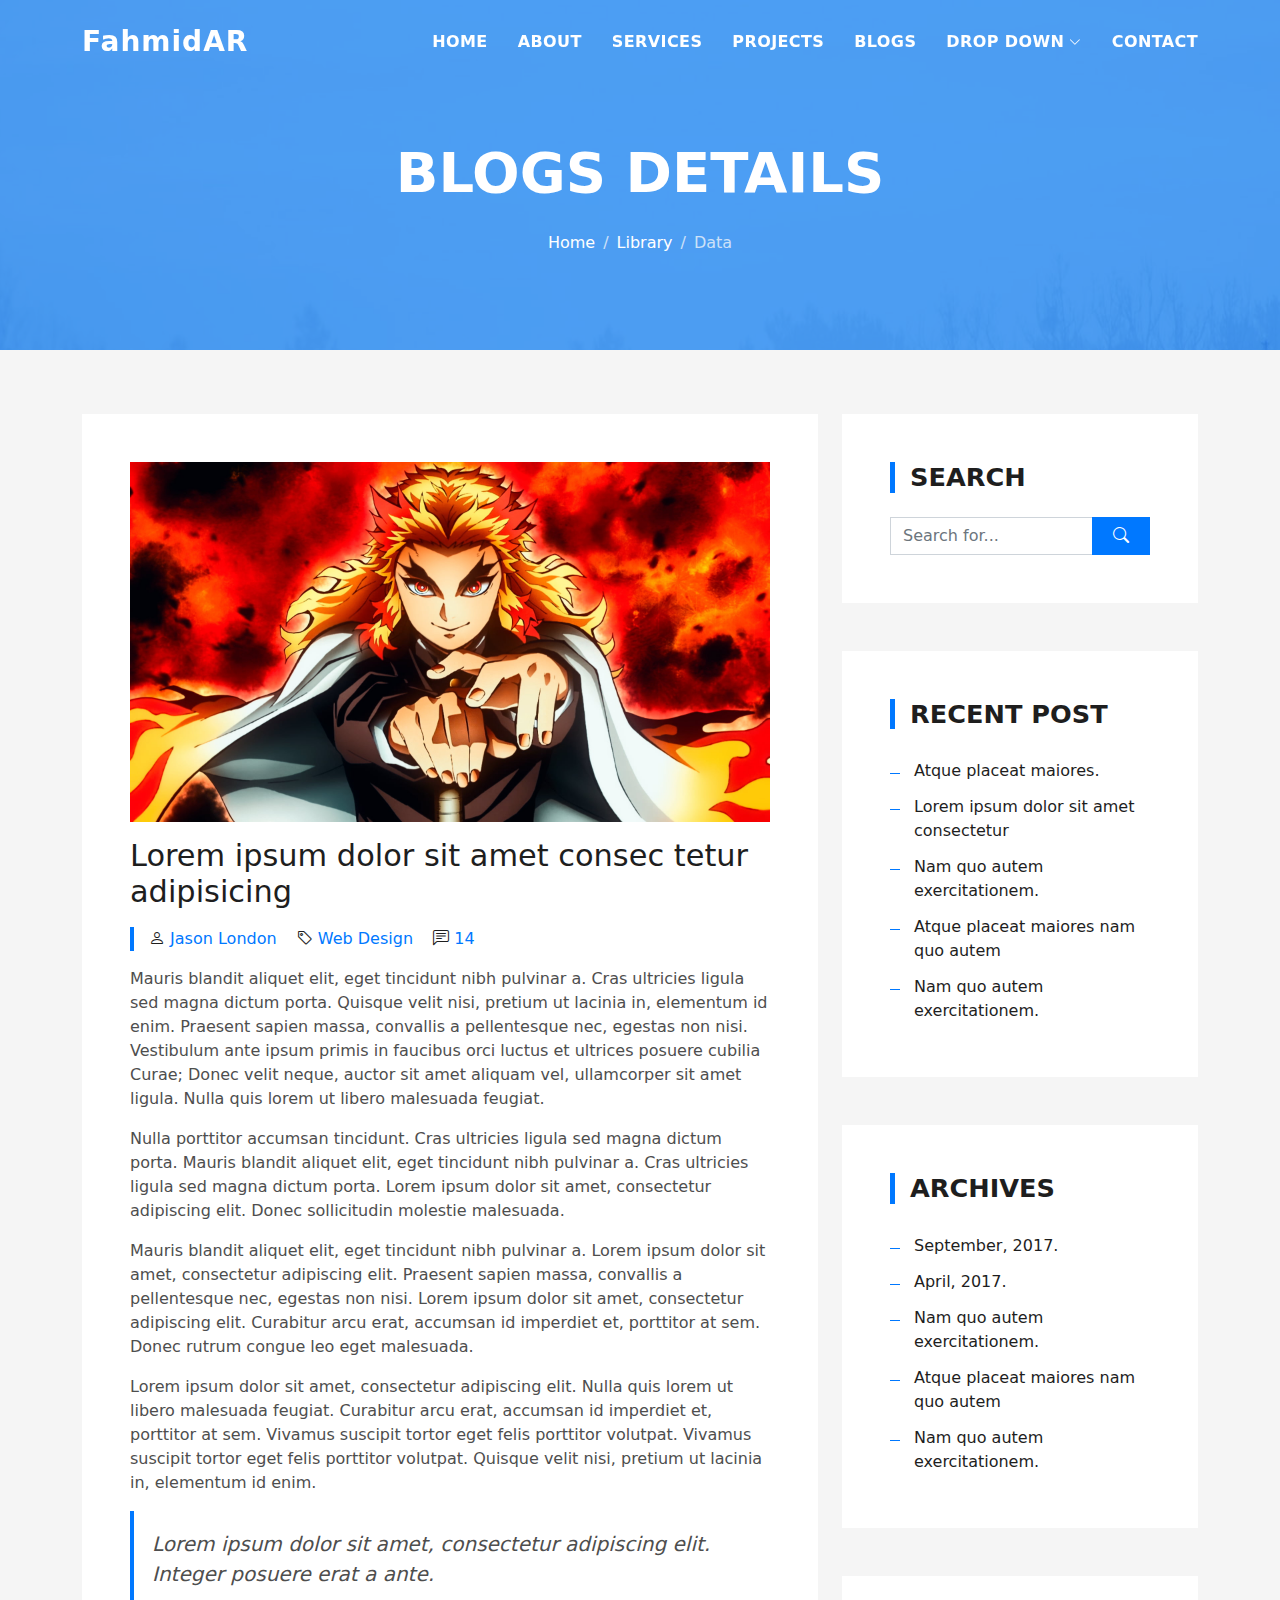
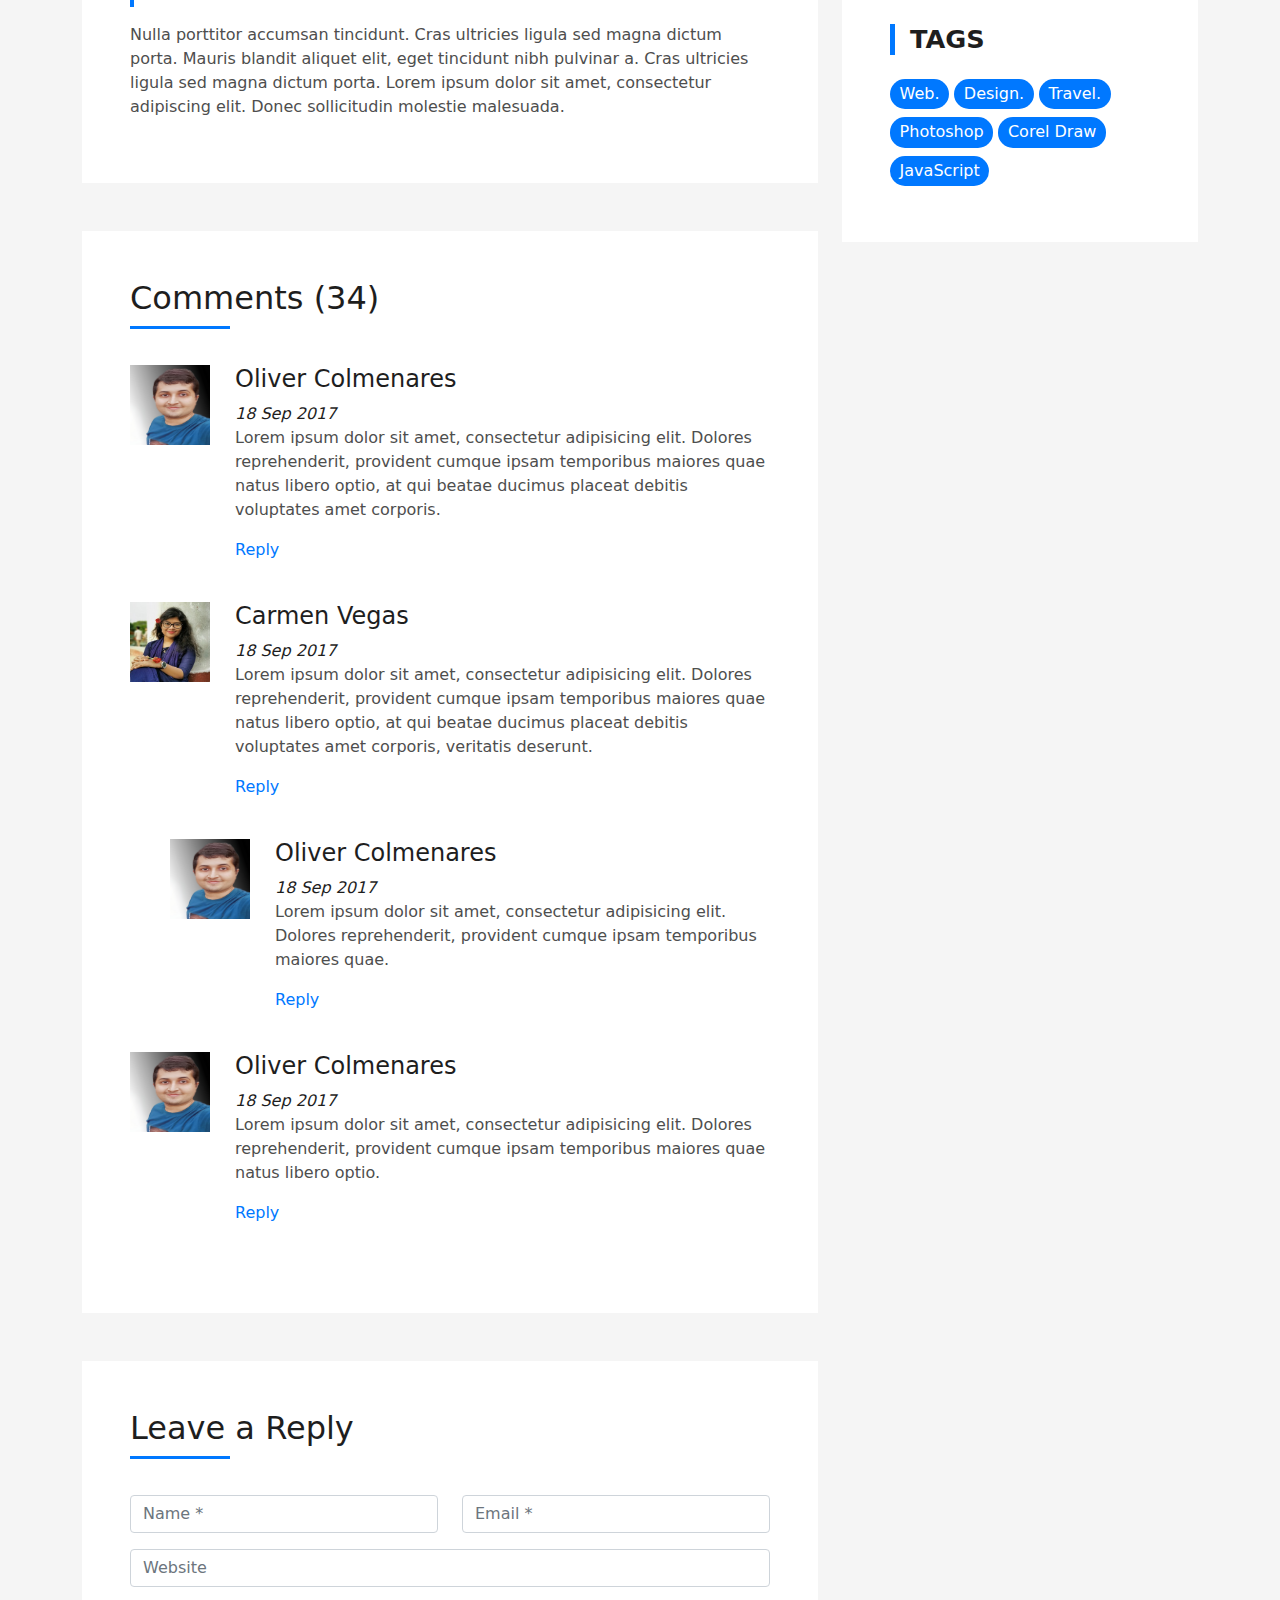
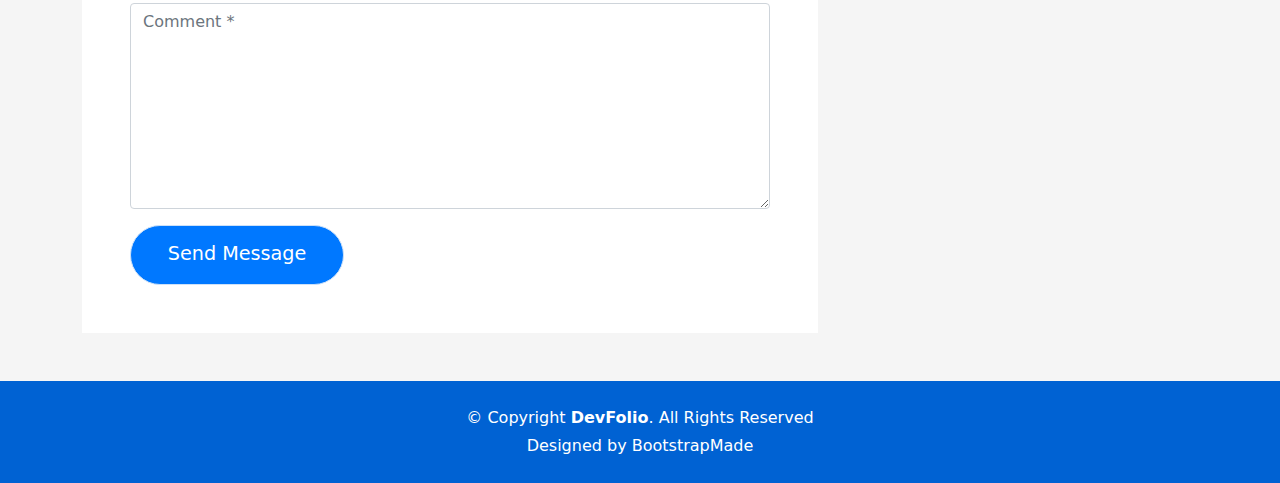
==== commit 1de48100: "update" ====
--- a/blog-single.html
+++ b/blog-single.html
@@ -5,8 +5,8 @@
   <meta charset="utf-8">
   <meta content="width=device-width, initial-scale=1.0" name="viewport">
 
-  <title> Single Project</title>
-  <meta content="project details" name="description">
+  <title> Single Blog</title>
+  <meta content="Blog details" name="description">
   <meta content="" name="keywords">
 
   <!-- Favicons -->
@@ -36,17 +36,17 @@
   <header id="header" class="fixed-top">
     <div class="container d-flex align-items-center justify-content-between">
 
-      <h1 class="logo"><a href="index.html">DevFolio</a></h1>
+      <h1 class="logo"><a href="index.html">FahmidAR</a></h1>
       <!-- Uncomment below if you prefer to use an image logo -->
       <!-- <a href="index.html" class="logo"><img src="assets/img/logo.png" alt="" class="img-fluid"></a>-->
 
       <nav id="navbar" class="navbar">
         <ul>
-          <li><a class="nav-link scrollto " href="#hero">Home</a></li>
-          <li><a class="nav-link scrollto" href="#about">About</a></li>
-          <li><a class="nav-link scrollto" href="#services">Services</a></li>
-          <li><a class="nav-link scrollto " href="#work">Work</a></li>
-          <li><a class="nav-link scrollto " href="#blog">Projects</a></li>
+          <li><a class="nav-link scrollto " href="index.html#hero">Home</a></li>
+          <li><a class="nav-link scrollto" href="index.html#about">About</a></li>
+          <li><a class="nav-link scrollto" href="index.html#services">Services</a></li>
+          <li><a class="nav-link scrollto " href="index.html#work">Projects</a></li>
+          <li><a class="nav-link scrollto " href="index.html#blog">Blogs</a></li>
           <li class="dropdown"><a href="#"><span>Drop Down</span> <i class="bi bi-chevron-down"></i></a>
             <ul>
               <li><a href="#">Drop Down 1</a></li>
@@ -77,7 +77,7 @@
     <div class="hero-content display-table">
       <div class="table-cell">
         <div class="container">
-          <h2 class="hero-title mb-4">Projects Details</h2>
+          <h2 class="hero-title mb-4">Blogs Details</h2>
           <ol class="breadcrumb d-flex justify-content-center">
             <li class="breadcrumb-item">
               <a href="#">Home</a>
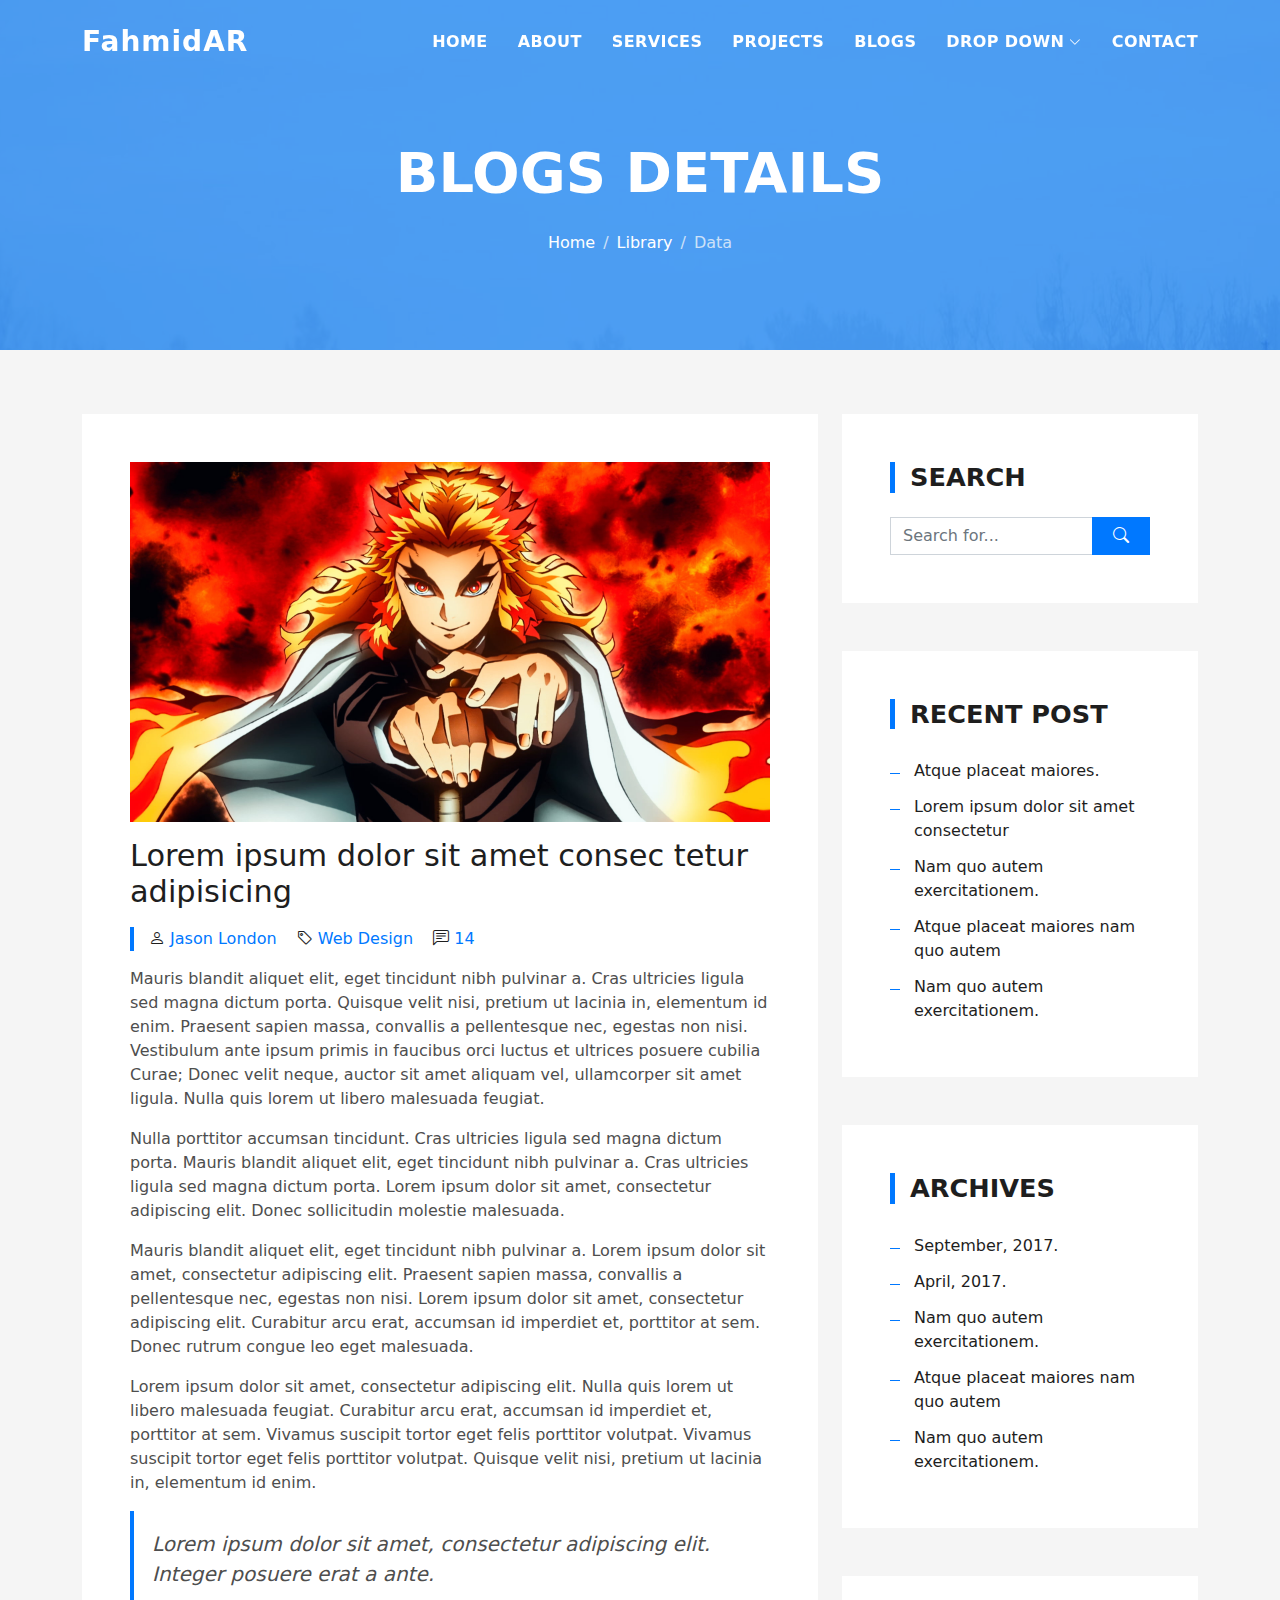
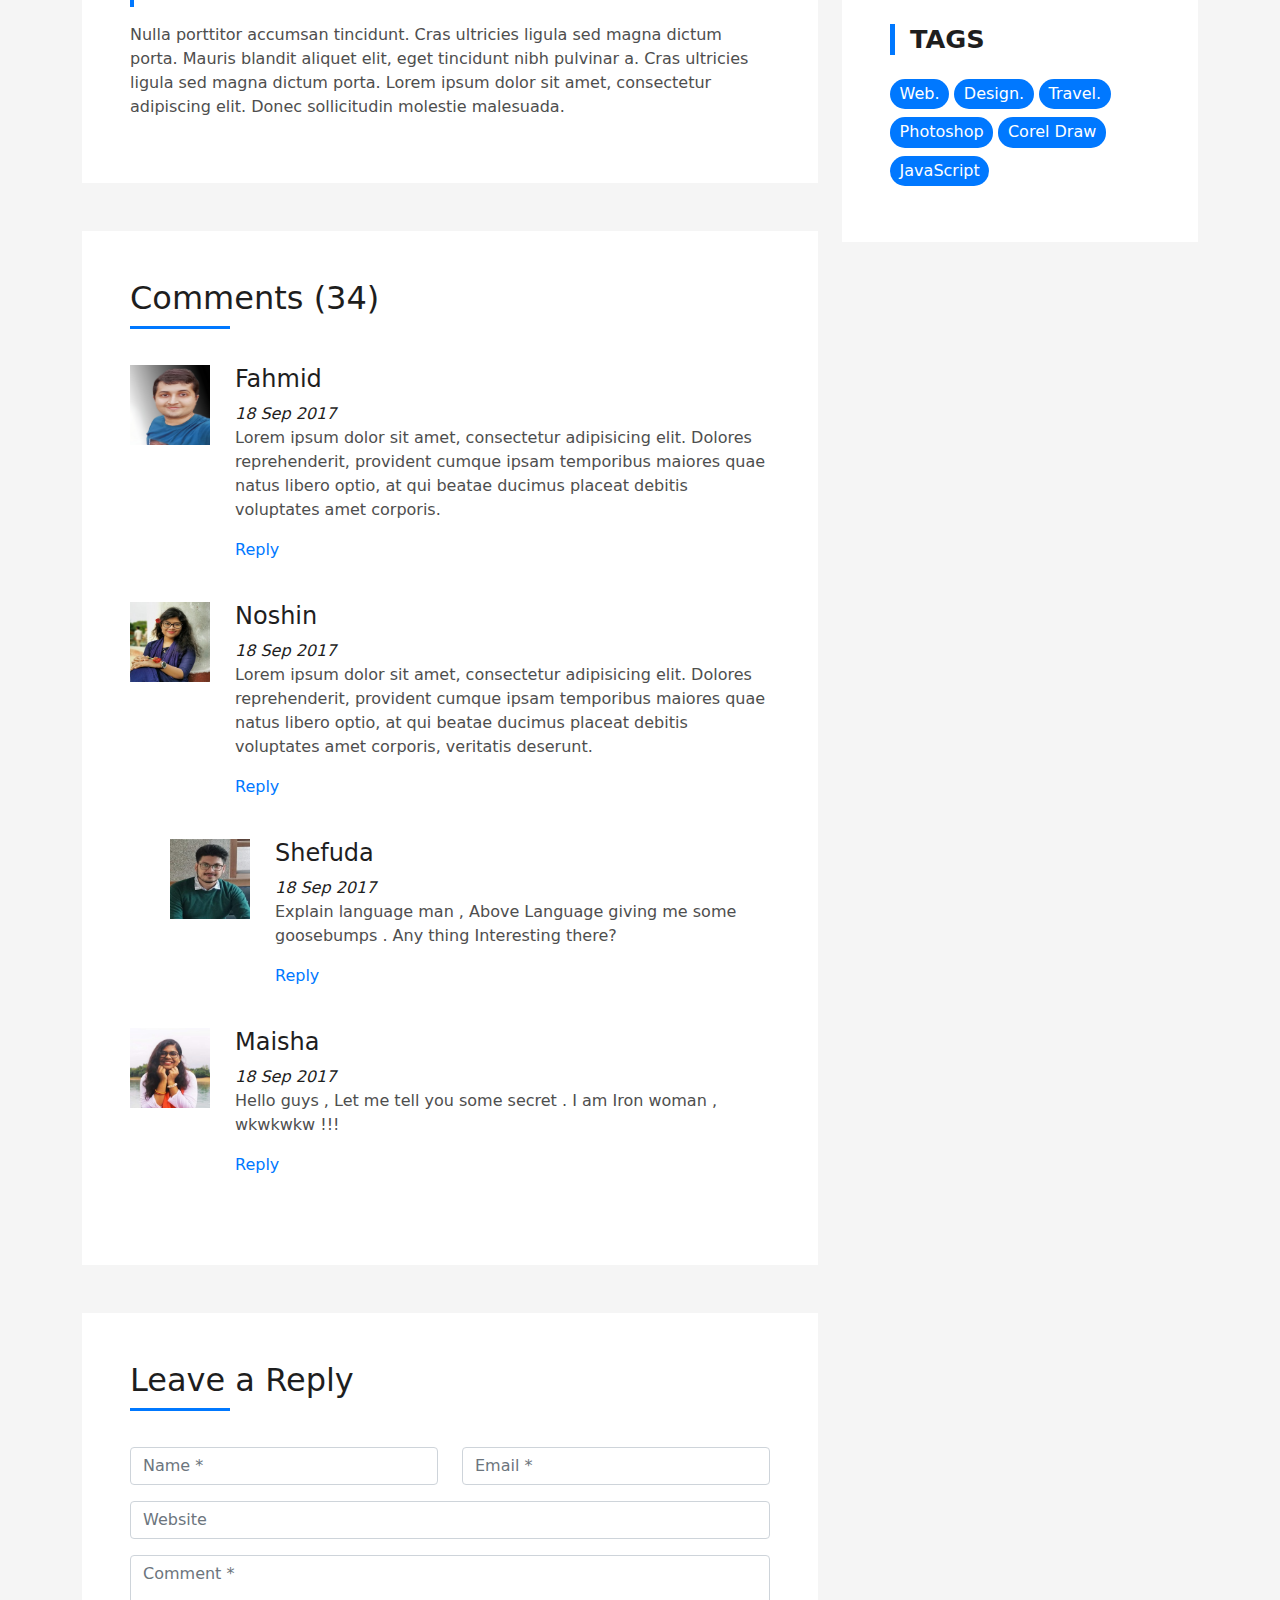
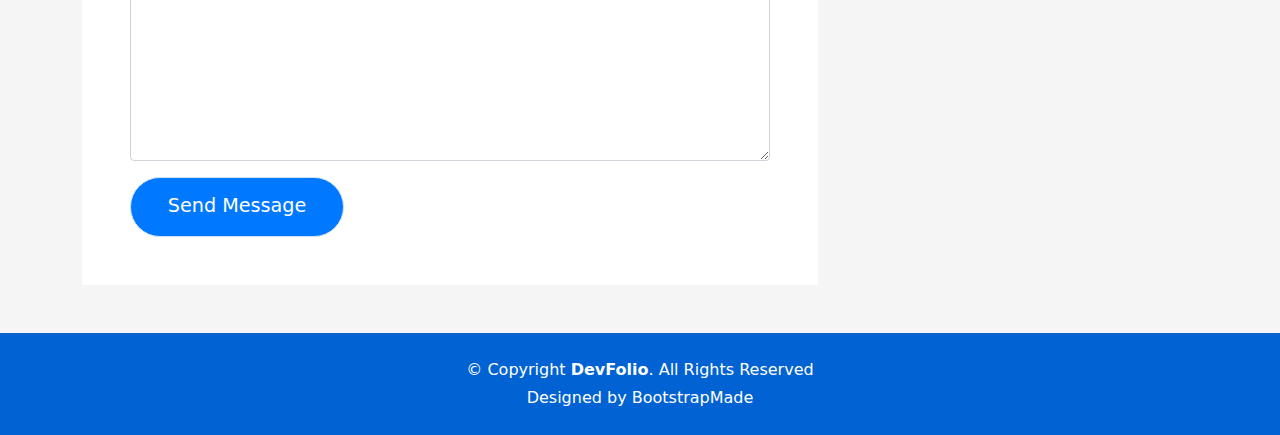
==== commit 114e7255: "update people" ====
--- a/blog-single.html
+++ b/blog-single.html
@@ -49,19 +49,20 @@
           <li><a class="nav-link scrollto " href="index.html#blog">Blogs</a></li>
           <li class="dropdown"><a href="#"><span>Drop Down</span> <i class="bi bi-chevron-down"></i></a>
             <ul>
-              <li><a href="#">Drop Down 1</a></li>
-              <li class="dropdown"><a href="#"><span>Deep Drop Down</span> <i class="bi bi-chevron-right"></i></a>
+              <li><a href="#">Anime</a></li>
+              <li class="dropdown"><a href="#"><span>Friends Github</span> <i class="bi bi-chevron-right"></i></a>
                 <ul>
-                  <li><a href="#">Deep Drop Down 1</a></li>
-                  <li><a href="#">Deep Drop Down 2</a></li>
-                  <li><a href="#">Deep Drop Down 3</a></li>
-                  <li><a href="#">Deep Drop Down 4</a></li>
-                  <li><a href="#">Deep Drop Down 5</a></li>
+                  <li><a href="#">Maisha</a></li>
+                  <li><a href="#">Shafa</a></li>
+                  <li><a href="#">Gego</a></li>
+                  <li><a href="#">Noshin</a></li>
+                  <li><a href="#">Loading</a></li>
                 </ul>
               </li>
-              <li><a href="#">Drop Down 2</a></li>
-              <li><a href="#">Drop Down 3</a></li>
-              <li><a href="#">Drop Down 4</a></li>
+              <li><a href="#">Sports</a></li>
+              <li><a href="#">Books</a></li>
+              <li><a href="#">Movies</a></li>
+              <li><a href="#">Skill</a></li>
             </ul>
           </li>
           <li><a class="nav-link scrollto" href="#contact">Contact</a></li>
@@ -170,7 +171,7 @@
                     <img src="assets/img/testimonial-2.jpg" alt="">
                   </div>
                   <div class="comment-details">
-                    <h4 class="comment-author">Oliver Colmenares</h4>
+                    <h4 class="comment-author">Fahmid</h4>
                     <span>18 Sep 2017</span>
                     <p>
                       Lorem ipsum dolor sit amet, consectetur adipisicing elit. Dolores reprehenderit, provident cumque
@@ -185,7 +186,7 @@
                     <img src="assets/img/testimonial-4.jpg" alt="">
                   </div>
                   <div class="comment-details">
-                    <h4 class="comment-author">Carmen Vegas</h4>
+                    <h4 class="comment-author">Noshin</h4>
                     <span>18 Sep 2017</span>
                     <p>
                       Lorem ipsum dolor sit amet, consectetur adipisicing elit. Dolores reprehenderit, provident cumque
@@ -198,30 +199,26 @@
                 </li>
                 <li class="comment-children">
                   <div class="comment-avatar">
-                    <img src="assets/img/testimonial-2.jpg" alt="">
+                    <img src="assets/img/Shafa.jpg" alt="">
                   </div>
                   <div class="comment-details">
-                    <h4 class="comment-author">Oliver Colmenares</h4>
+                    <h4 class="comment-author">Shefuda</h4>
                     <span>18 Sep 2017</span>
                     <p>
-                      Lorem ipsum dolor sit amet, consectetur adipisicing elit. Dolores reprehenderit, provident cumque
-                      ipsam temporibus maiores
-                      quae.
+                      Explain language man , Above Language giving me some goosebumps . Any thing Interesting there?
                     </p>
                     <a href="3">Reply</a>
                   </div>
                 </li>
                 <li>
                   <div class="comment-avatar">
-                    <img src="assets/img/testimonial-2.jpg" alt="">
+                    <img src="assets/img/Maisha.jpg" alt="">
                   </div>
                   <div class="comment-details">
-                    <h4 class="comment-author">Oliver Colmenares</h4>
+                    <h4 class="comment-author">Maisha</h4>
                     <span>18 Sep 2017</span>
                     <p>
-                      Lorem ipsum dolor sit amet, consectetur adipisicing elit. Dolores reprehenderit, provident cumque
-                      ipsam temporibus maiores
-                      quae natus libero optio.
+                      Hello guys , Let me tell you some secret . I am Iron woman , wkwkwkw !!!
                     </p>
                     <a href="3">Reply</a>
                   </div>
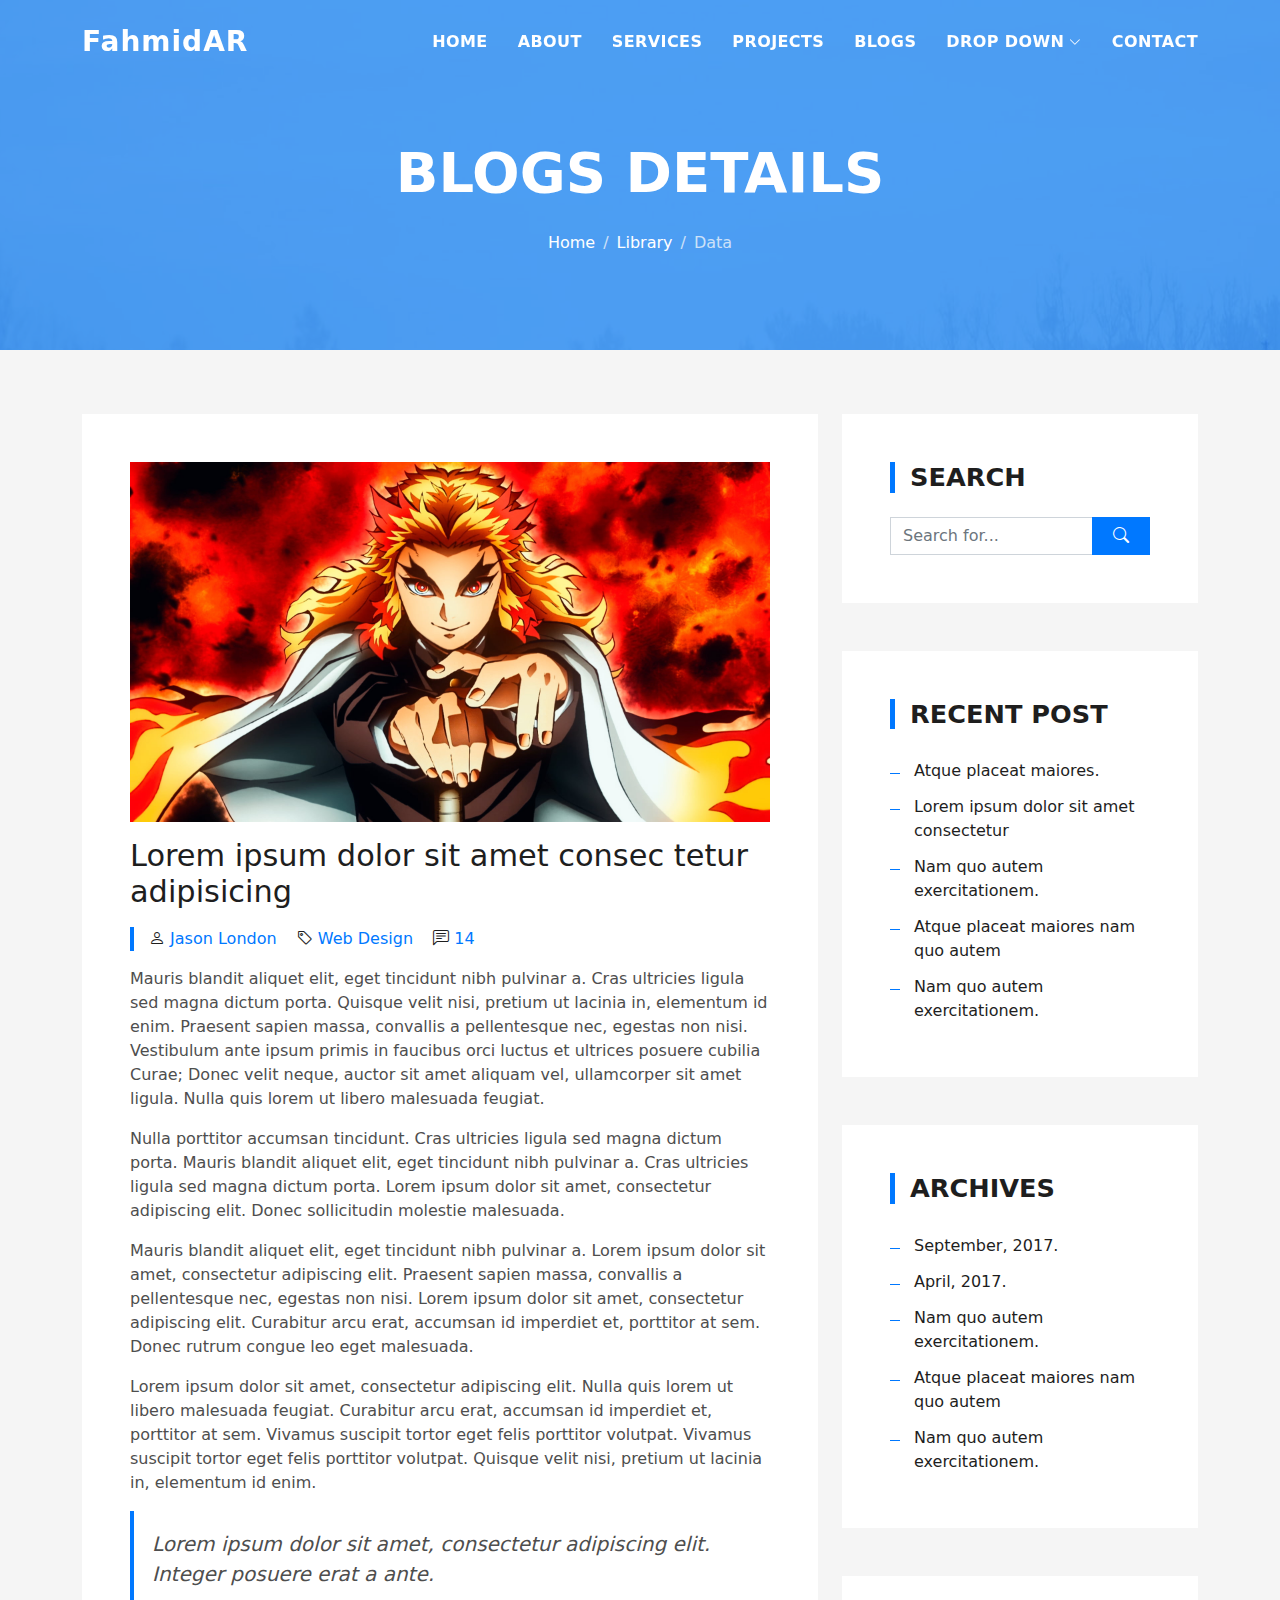
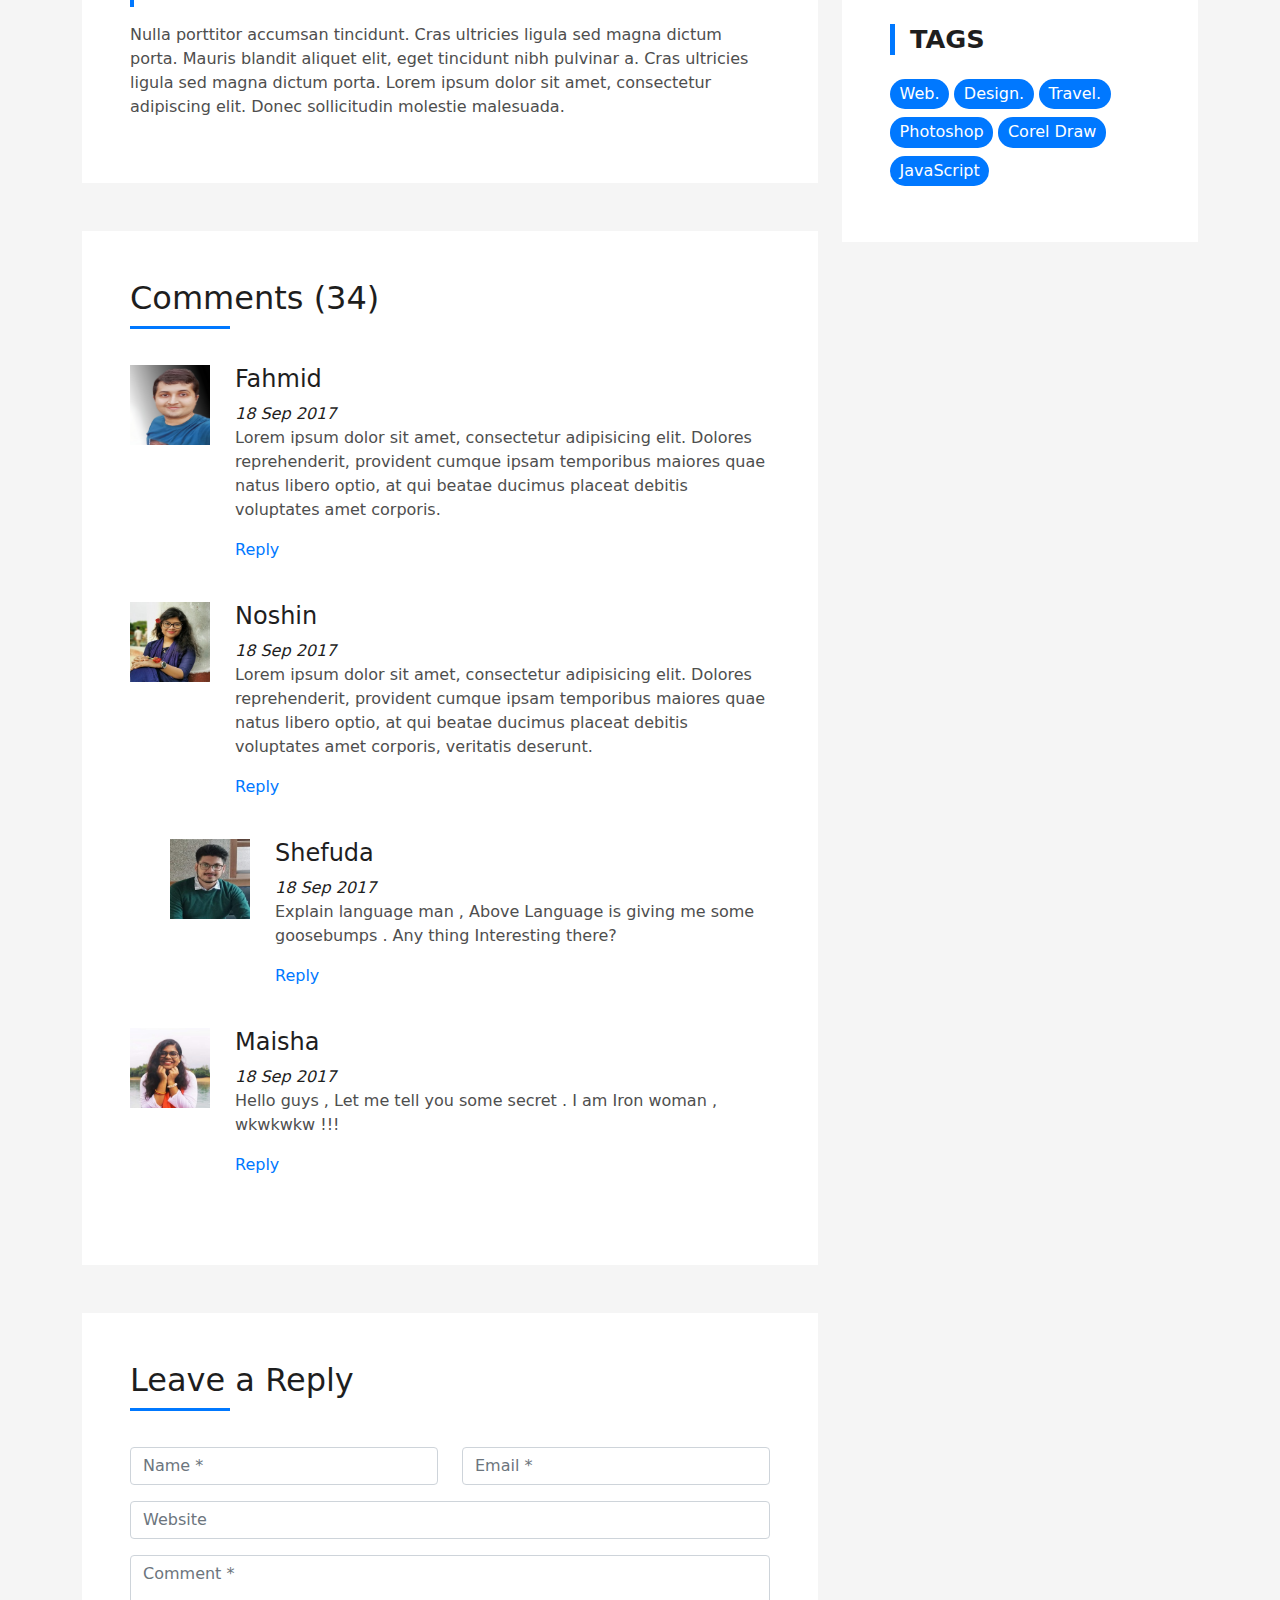
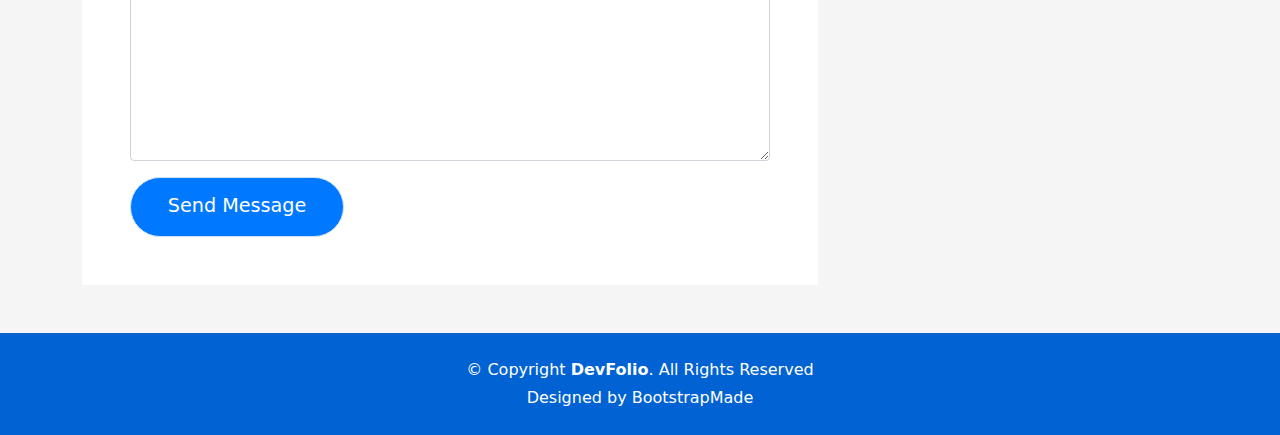
==== commit f9021b7a: "update people blog pro" ====
--- a/blog-single.html
+++ b/blog-single.html
@@ -52,11 +52,11 @@
               <li><a href="#">Anime</a></li>
               <li class="dropdown"><a href="#"><span>Friends Github</span> <i class="bi bi-chevron-right"></i></a>
                 <ul>
-                  <li><a href="#">Maisha</a></li>
-                  <li><a href="#">Shafa</a></li>
-                  <li><a href="#">Gego</a></li>
+                  <li><a href="https://maisharahman876.github.io#" class="link-warning">Maisha</a></li>
+                  <li><a href="https://mrmajumder.github.io#" class="link-dark">Shafayat</a></li>
+                  <li><a href="https://sourov72.github.io#" class="link-dark">Jajodia</a></li>
                   <li><a href="#">Noshin</a></li>
-                  <li><a href="#">Loading</a></li>
+                  <li><a href="#">Atiq</a></li>
                 </ul>
               </li>
               <li><a href="#">Sports</a></li>
@@ -205,7 +205,7 @@
                     <h4 class="comment-author">Shefuda</h4>
                     <span>18 Sep 2017</span>
                     <p>
-                      Explain language man , Above Language giving me some goosebumps . Any thing Interesting there?
+                      Explain language man , Above Language is giving me some goosebumps . Any thing Interesting there?
                     </p>
                     <a href="3">Reply</a>
                   </div>
